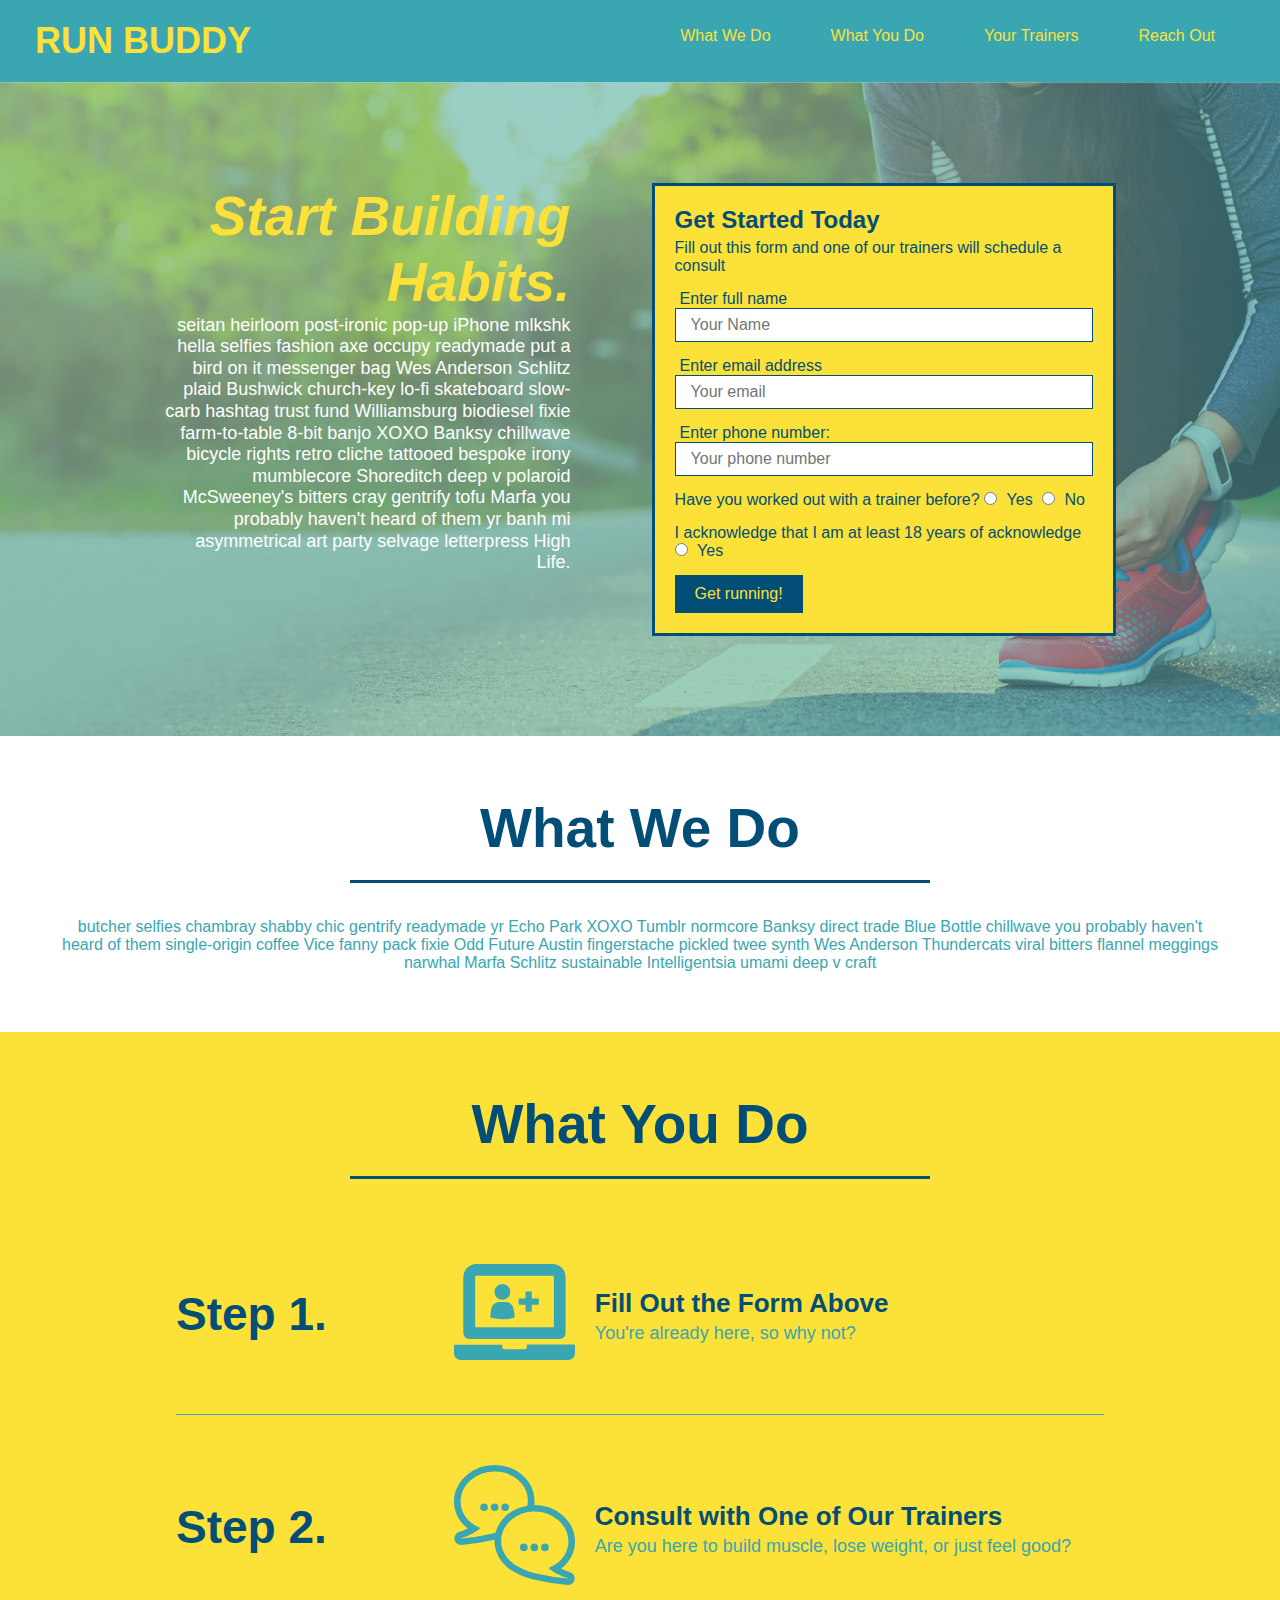
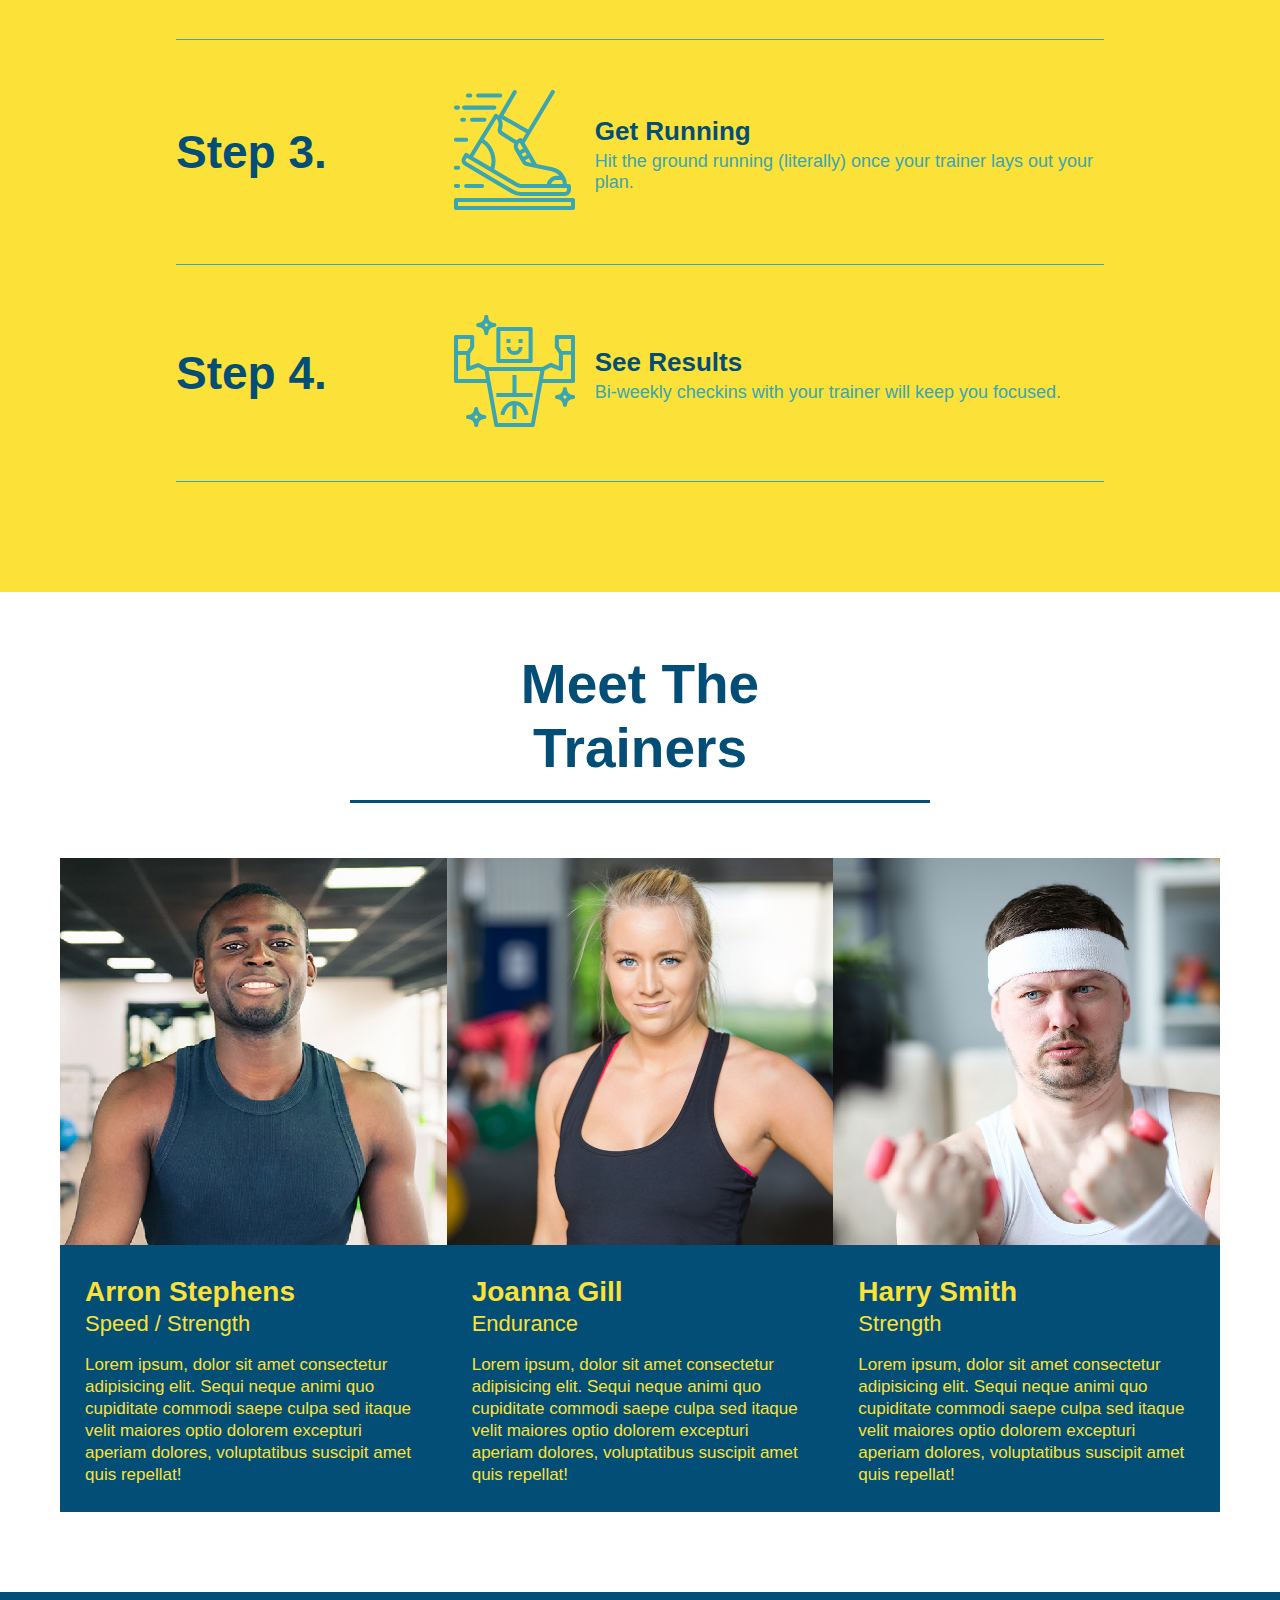
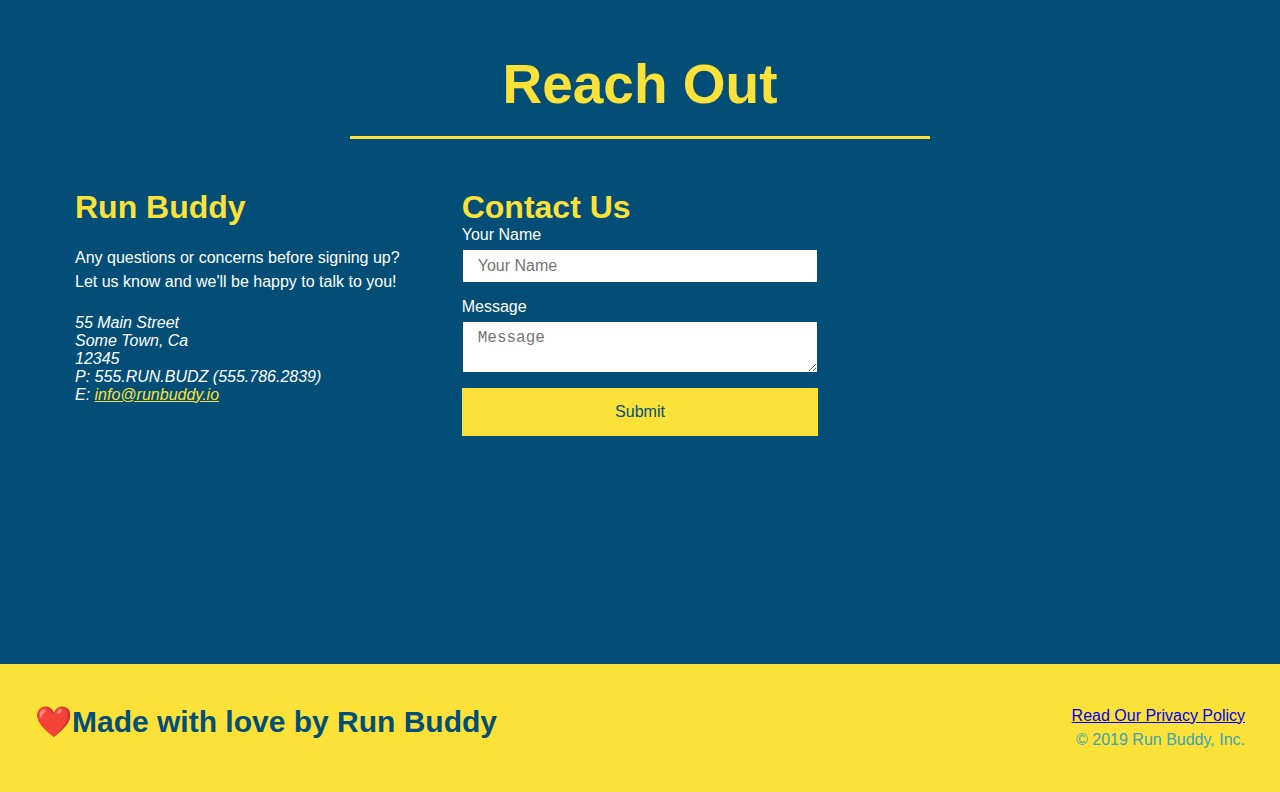
==== index.html @ 5f605f9f "fixed errors in nav bar format" ====
<!DOCTYPE html>
<html lang="en">
    <head>
        <link rel="stylesheet" href="./assets/css/style.css"/>
        <meta charset="UTF-8" />
        <meta name="viewport" content="width=device-width, initial-scale=1.0" />
        <title>Run Buddy</title>
    </head>
    <header>
        <h1>
            <a href="/">RUN BUDDY</a>
        </h1>
        <nav>
<ul>
    <li>
        <a href="#what-we-do">What We Do</a>
    </li>
    <li>
        <a href="#what-you-do">What You Do</a>
    </li>
    <li>
     <a href="#your-trainers">Your Trainers</a>
    </li>
    <li>
        <a href="#reach-out">Reach Out</a>
    </li>
</ul>
        </nav>
</header>
<section class="hero">
    <div class="hero-cta">
        <h2>Start Building Habits.</h2>
        <p>
          seitan heirloom post-ironic pop-up iPhone mlkshk hella selfies fashion axe occupy readymade put a bird on it
          messenger bag Wes Anderson Schlitz plaid Bushwick church-key lo-fi skateboard slow-carb hashtag trust fund
          Williamsburg biodiesel fixie farm-to-table 8-bit banjo XOXO Banksy chillwave bicycle rights retro cliche
          tattooed bespoke irony mumblecore Shoreditch deep v polaroid McSweeney's bitters cray gentrify tofu Marfa you
          probably haven't heard of them yr banh mi asymmetrical art party selvage letterpress High Life.
        </p>
      </div>
    <div class="hero-form">
        <h3>Get Started Today</h3>
        <p>Fill out this form and one of our trainers will schedule a consult</p>
        <form>
            <label for= "name">Enter full name</label>
            <input type="text" placeholder="Your Name" name="name" id="name" class="form-input">
            <label for= "email">Enter email address</label>
            <input type="email" placeholder="Your email" email="email" id="email" class="form-input">
            <label for= "phone">Enter phone number:</label>
            <input type= "tel" placeholder= "Your phone number" name="phone" id="phone" class="form-input">
            <p>
                Have you worked out with a trainer before?
                <input type="radio" name="trainer-confirm" id="trainer-yes"/>
                <label for="trainer-yes">Yes</label>
                <input type="radio" name="trainer-confirm" id="trainer-no"/>
                <label for="trainer-no">No</label>
            </p>
            <p>
                I acknowledge that I am at least 18 years of acknowledge
                <input type="radio" name="age-confirm" id="age-confirm"/>
                <label for="age-confirm">Yes</label>
            </p>
            <button type="submit">
                Get running!
            </button>
         </form>  
    </div>
</section>
    <body>
    <div>
        <section id="what-we-do" class="intro">
        <div class="flex-row">
        <h2 class="section-title primary-border">
            What We Do
        </h2> 
        </div>
        <div class="flex-row">
        <p> 
            butcher selfies chambray shabby chic gentrify readymade yr Echo Park XOXO Tumblr normcore Banksy direct trade Blue Bottle chillwave you probably haven't heard of them single-origin coffee Vice fanny pack fixie Odd Future Austin fingerstache pickled twee synth Wes Anderson Thundercats viral bitters flannel meggings narwhal Marfa Schlitz sustainable Intelligentsia umami deep v craft
        </p>
       </div>
    </section>
    </div>
    <div>
        <section id="what-you-do" class="steps">
        <div class="flex-row">
            <h2 class="section-title secondary-border">What You Do</h2>
        </div>
            <div class="step">
            <h3>Step 1.</h3>
            <div class="step-info">
             <div class="step-img">
            <img src="./assets/images/step-1.svg" alt=""/>
            </div>
            <div class="step-text">
                <h4>Fill Out the Form Above</h4>
            <p>You're already here, so why not?</p>
            </div>
        </div>
         </div>
        <div class="step">
            <h3>Step 2.</h3>
            <div class="step-info">
            <div class="step-img">
            <img src="./assets/images/step-2.svg" alt=""/>
            </div>
            <div class="step-text">
                <h4>Consult with One of Our Trainers</h4>
            <p>Are you here to build muscle, lose weight, or just feel good?</p>
        </div>
            </div>
        </div>
        <div class="step">
            <h3>Step 3. </h3>
            <div class="step-info">
                <div class="step-img">
                <img src="./assets/images/step-3.svg" alt=""/>
            </div>
            <div class="step-text">
                <h4>Get Running</h4>
            <p>Hit the ground running (literally) once your trainer lays out your plan. </p>
        </div>
    </div>
    </div>
        <div class="step">
            <h3>Step 4.</h3>
            <div class="step-info">
            <div class="step-img">
            <img src="./assets/images/step-4.svg" alt=""/>
            </div>
            <div class="step-text">
            <h4>See Results</h4>
            <p>Bi-weekly checkins with your trainer will keep you focused.</p>
        </div>
    </div>
    </div>
        </section>
        </div>
    <div>
        <section id="your-trainers">
            <div class="flex-row">
        <h2 class="section-title primary-border"> Meet The Trainers</h2>
            </div>
    <div class="trainers">
        <article class="trainer">
            <img src="./assets/images/trainer-1.jpg" alt="Arron Stephens in his workout clothes, ready to pump iron"/>
            <div class="trainer-bio">
                <h3 class="trainer-name">Arron Stephens</h3>
                <h4 class="trainer-role">Speed / Strength</h4>
                <p>
                    Lorem ipsum, dolor sit amet consectetur adipisicing elit. Sequi neque animi quo cupiditate commodi saepe culpa sed
                    itaque velit maiores optio dolorem excepturi aperiam dolores, voluptatibus suscipit amet quis repellat!
                </p>
            </div>
        </article>
        <article class="trainer">
            <img src="./assets/images/trainer-2.jpg" alt="Joanna Gill cooling off after a workout"/>
            <div class="trainer-bio">
                <h3 class="trainer-name">Joanna Gill</h3>
                <h4 class="trainer-role">Endurance</h4>
                <p> 
                    Lorem ipsum, dolor sit amet consectetur adipisicing elit. Sequi neque animi quo cupiditate commodi saepe culpa sed
                    itaque velit maiores optio dolorem excepturi aperiam dolores, voluptatibus suscipit amet quis repellat!
                </p>
                </div>
        </article>
        <article class="trainer">
            <img src="./assets/images/trainer-3.jpg" alt="Harry Smith wearing a headband and lifting comically small pink weights">
            <div class="trainer-bio">
                <h3 class="trainer-name">Harry Smith</h3>
                <h4 class="trainer-role">Strength</h4>
                <p>
                    Lorem ipsum, dolor sit amet consectetur adipisicing elit. Sequi neque animi quo cupiditate commodi saepe culpa sed
                    itaque velit maiores optio dolorem excepturi aperiam dolores, voluptatibus suscipit amet quis repellat! 
                </p>
            </div>
        </article>
    </div>
        </section>
    <div>
        <section id="reach-out" class="contact">
            <div class="flex-row">
        <h2 class= "section-title secondary-border"> Reach Out</h2>
            </div>
        <div class="contact-info">
            <div>
            <h3>Run Buddy</h3>
            <p>
                Any questions or concerns before signing up?
                <br/>
                Let us know and we'll be happy to talk to you!
            </p>

            <address>
                55 Main Street <br/>
                Some Town, Ca <br/>
                12345 <br/>
                P: 555.RUN.BUDZ (555.786.2839)<br/>
                E: <a href="mailto:info@runbuddy.io">info@runbuddy.io</a>
            </address>

            </div>

        <div class="contact-form">
            <h3>Contact Us</h3>
            <form>
              <label for="contact-name">Your Name</label>
              <input type="text" id="contact-name" placeholder="Your Name" />
          
              <label for="contact-message">Message</label>
              <textarea id="contact-message" placeholder="Message"></textarea>
          
              <button type="submit">Submit</button>
            </form>
          </div>

          <iframe 
            src="https://www.google.com/maps/embed?pb=!1m18!1m12!1m3!1d12229.632670481187!2d-75.35912890801326!3d39.97698297230885!2m3!1f0!2f0!3f0!3m2!1i1024!2i768!4f13.1!3m3!1m2!1s0x89c6ea7b0c861853%3A0x17be6aa2bfcaeb20!2s2200%20Rutgers%20Dr%2C%20Broomall%2C%20PA%2019008!5e0!3m2!1sen!2sus!4v1602708239586!5m2!1sen!2sus" width="600" height="450" frameborder="0" style="border:0;" allowfullscreen="" aria-hidden="false" tabindex="0">
            frameborder="0"
            style="border:0"
            allowfullscreen
            </iframe>
        </div>

        </section>
    </div>
    </body>
<footer>
        <h2>❤️Made with love by Run Buddy</h2>
        <div>
            <a href="./privacy-policy.html">Read Our Privacy Policy</a><br />
            &copy; 2019 Run Buddy, Inc.
        </div>
    </footer>
</html>
---- assets/css/style.css ----
* {
  margin: 0;
  padding: 0;
  box-sizing: border-box;
}
body {
  /* Comments anyone*/
  color: #39a6b2;
    font-family: Helvetica, Arial, sans-serif;
  }
  header { 
    /* styling the header*/
    padding: 20px 35px;
    background-color: #39a6b2;
    justify-content: space-between;
    flex-wrap:wrap;
    display: flex;
  }
  header h1 {
    font-weight: bold;
    margin: 0;
    font-size: 36px;
    color: #fce138;
  }
  header a {
    text-decoration: none;
    color: #fce138;
  }
  header nav {
    margin: 7px 0;
  }
  header nav ul {
    display: flex;
    flex-wrap: wrap;
    justify-content: space-between;
    align-items: center;
    list-style: none;
  }

  header nav ul li a {
    margin: 0 30px;
    font-weight: lighter;
    font-size: 1.55 vw;
  }
footer {
  background: #fce138;
  width: 100%;
  padding: 40px 35px;
  display: flex;
  justify-content: space-between;
  flex-wrap: wrap;
}
footer h2 {
  color: #024e76;
  font-size: 30px;
  margin: 0;
}
footer div {
  line-height: 1.5;
  text-align: right;
}
foot a { 
  color: #024e76;
}
section {
  padding: 60px;
}
.hero {
  background-image: url("../images/hero-bg.jpg");
  background-size: cover;
  background-position-x: center;
  display: flex;
  justify-content: center;
  flex-wrap: wrap;
  align-items: flex-start;
}
.hero-cta {
  width: 35%;
  text-align: right;
  margin: 3.5%;
  color: #fff;
  font-size: 18px;
  line-height: 1.2;
}
.hero-cta h2 {
  font-style: italic;
  font-size: 55px;
  color: #fce138;
}
.hero-form {
color: #024e76;
background-color: #fce138;
padding:20px;
border-color: #024e76;
border-style: solid;
border-width: 3px;
width: 40%;
margin: 3.5%;
}

.hero-form h3 {
  font-size: 24px;
  margin: 0;
}
.hero-form p {
margin: 5px 0 15px 0;
}
.form-input {
  font-size: 16px;
  border: 1px solid #024e76;
  display: block;
  padding: 7px 15px;
  font-size: 16px;
  color: #024e76;
  width: 100%;
  margin-bottom: 15px;
}
.hero-form label {
  margin: 0 5px;
}
.hero-form button {
  color: #fce138;
  background-color: #024e76;
  border: none;
  padding: 10px 20px;
  font-size: 16px;
}
.intro p {
  /*add this alongside your other declarations*/
  margin: 0 auto;
  text-align: center;
}
.steps {
  background: #fce138;
}
.section-title {
  font-size: 48px;
  color: #024e76;
  border-bottom: 3px solid;
}
.primary-border {
  border-color: #fce138;
}
.secondary-border { 
  border-color: #39a6b2;
}
.step {
  margin: 50px auto;
  padding-bottom: 50px;
  width: 80%;
  border-bottom: 1px solid #39a6b2;
  display: flex;
  flex-wrap: wrap;
  align-items: center;
  justify-content: space-between;
}
.step-img {
  flex: 1 12%;
  margin-right: 20px;
}
.step-img img {
  max-width: 100%;
}
.step-info {
  flex: 2 70%;
  display: flex;
  flex-wrap: wrap;
  align-items: center;
}
.step h3 {
  color: #024e76;
  font-size: 46px;
  flex: 1 30%;
}
.step-text {
  flex: 12;
}
.step-text p {
  color: #39a6b2;
  font-size: 18px;
  flex: 12;
}
.step-text h4 {
  font-size: 26px;
  line-height: 1.5;
  color: #024e76;
}
.trainers {
  width:100%;
  margin: 0 auto;
  display: flex;
  flex-wrap: wrap;
  justify-content: space-around;
}
.trainer {
  margin: 20px auto;
  background: #024e76;
  color: #fce138;
  flex: 1;
}
.trainer img {
  width: 100%;
  overflow: auto;
}
.trainer-bio {
  padding: 25px;
  overflow: auto;
  line-height: 1.3;
}
.trainer-bio h3 {
  font-size: 28px;
}
.trainer-bio h4 {
  font-weight: lighter;
  font-size: 22px;
  margin-bottom: 15px;
}
.trainer-bio p {
  font-size: 17px;
}
.section-title {
  font-size: 55px;
  display: inline-block;
  padding: 0 100px 20px 100px;
  border-bottom: 3px solid;
  margin-bottom: 35px;
  color: #024e76;
  padding-bottom: 20px;
  text-align: center;
  margin: 0 auto 35px auto;
  width: 50%;
}
/* Reach out Styles Start8*/
.contact {
  background: #024e76;
}
.contact h2 {
  color: #fce138;
}
.contact-info {
  display: flex;
  justify-content: space-between;
  flex-wrap: wrap;
}
.contact-info > * {
  flex: 1;
  margin: 15px;
}
.contact-info iframe {
  height: 400px;
}
.contact-info div {
  color: white;
}
.contact-info h3 {
  color: #fce138;
  font-size: 32px;
}
.contact-info p, .contact info address {
  margin: 20px 0;
  line-height: 1.5;
  font-size: 16px;
  font-style: normal;
}
.contact-info a {
  color: #fce138;
}
.contact-form input, .contact-form textarea {
  border: 1px solid #024e76;
  display: block;
  padding: 7px 15px;
  font-size: 16px;
  color: #024e76;
  width: 100%;
  margin-bottom: 15px;
  margin-top: 5px;
}
.contact-form button {
  width: 100%;
  border: none;
  background: #fce138;
  color: #024e76;
  text-align: center;
  padding: 15px 0;
  font-size: 16px;
}
.text-left {
  text-align: left;
}
.text-right {
  text-align: right;
}
.flex-row {
  display: flex;
}
/* MEDIA QUERY FOR SMALLER DESKTOP SCREENS AND SMALLER*/
@media screen and (max-width: 980px) {
  /* this will be applied on any screen smaller than 980px */
  header {
padding-bottom: 0;
justify-content: center;
  }
  header h1 {
    width: 100%;
    text-align: center;
  }
  header nav ul {
    margin-top: 20px;
    width: 100%;
    justify-content: center;
  }
  header nav ul li a {
    font-size: 20px;
  }
  footer h2, footer div {
    text-align: center;
    width: 100%;
  }
  .hero-cta, .hero-form {
    width: 100%;
  }
  .hero-cta {
    text-align: center;
  }
  .section-title {
    width: 80%;
  }
  .trainer {
    flex: 0 70%;
  }
  .contact-info iframe{
    flex: 1 100%;
  }
  }
/* MEDIA QUERY FOR TABLETS AND SMALLER*/  
@media screen and (max-width: 768px) {

    /*This will be applied on any screen between 768 px and 575 px*/
    
  }
}
/* MEDIA QUERY FOR MOBILE PHONES AND SMALLER*/

    /* this will be applied on any screen smaller than 575px*/
    
  }
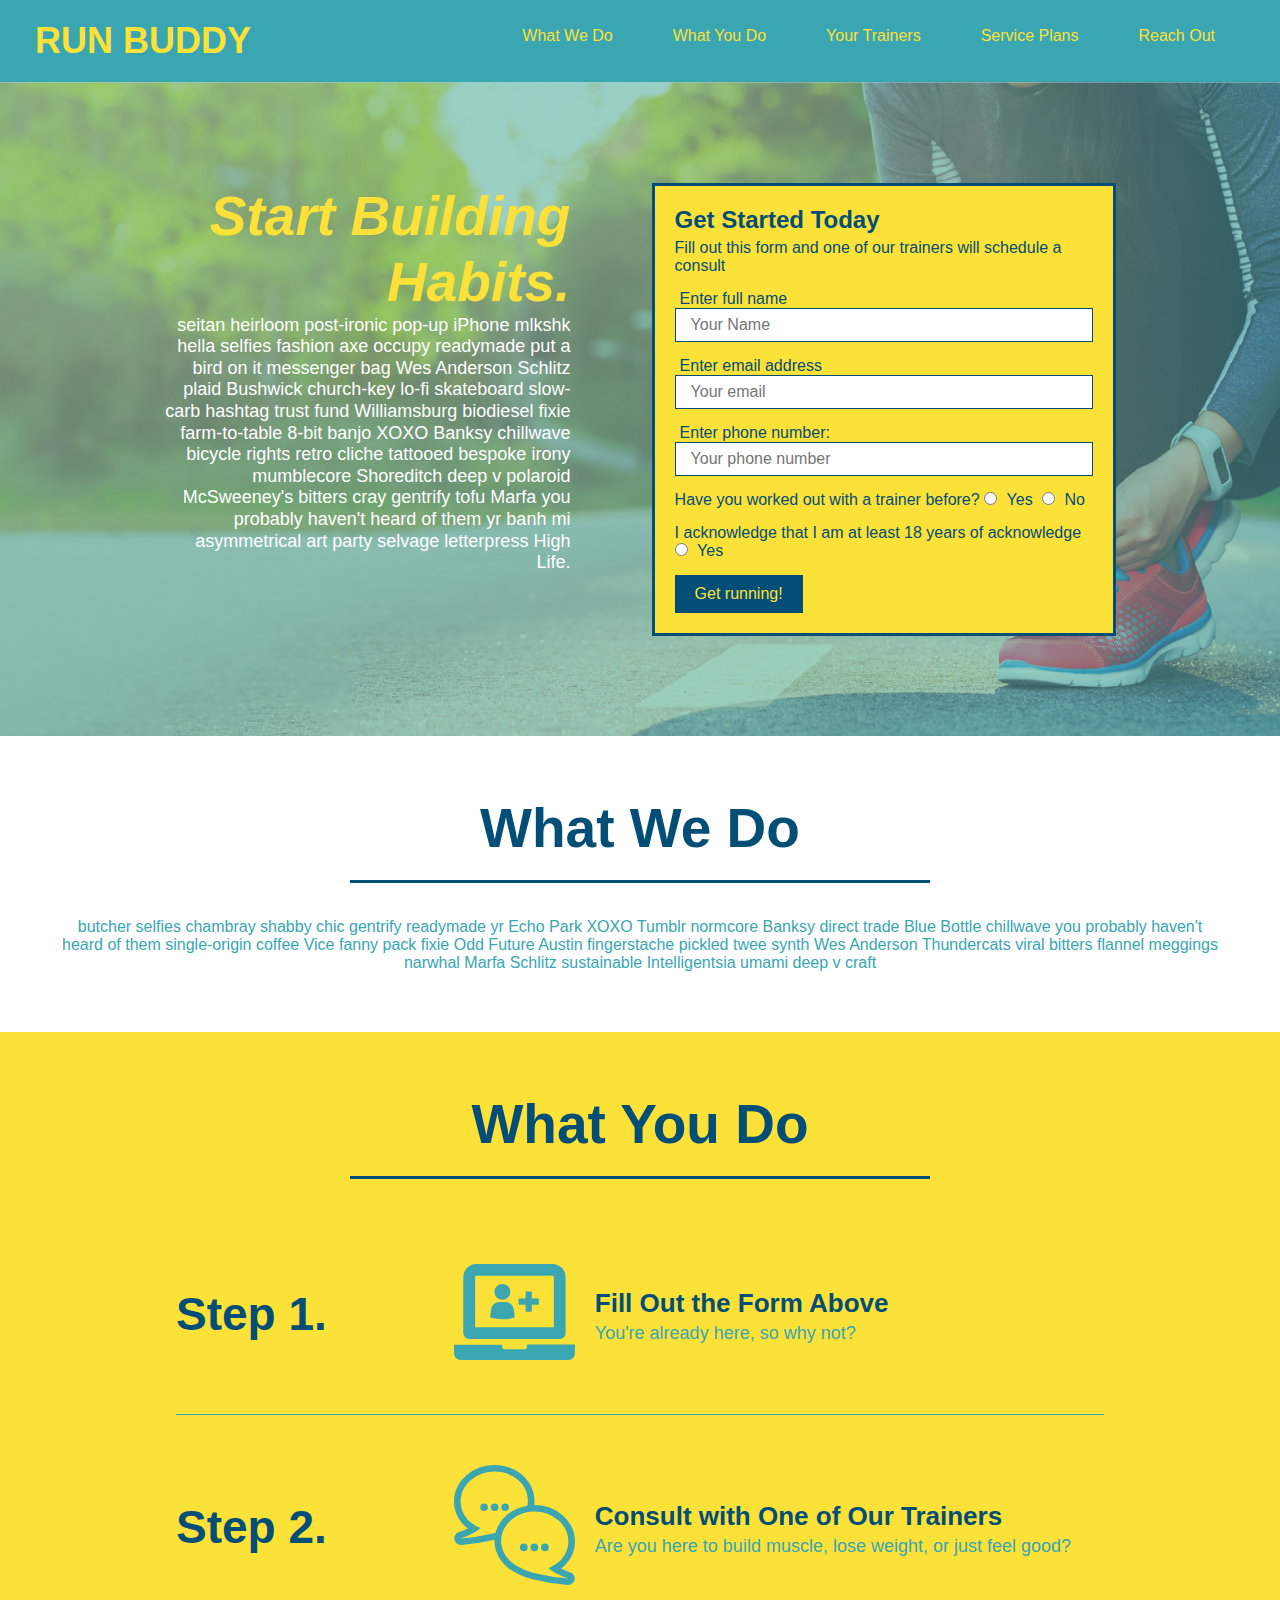
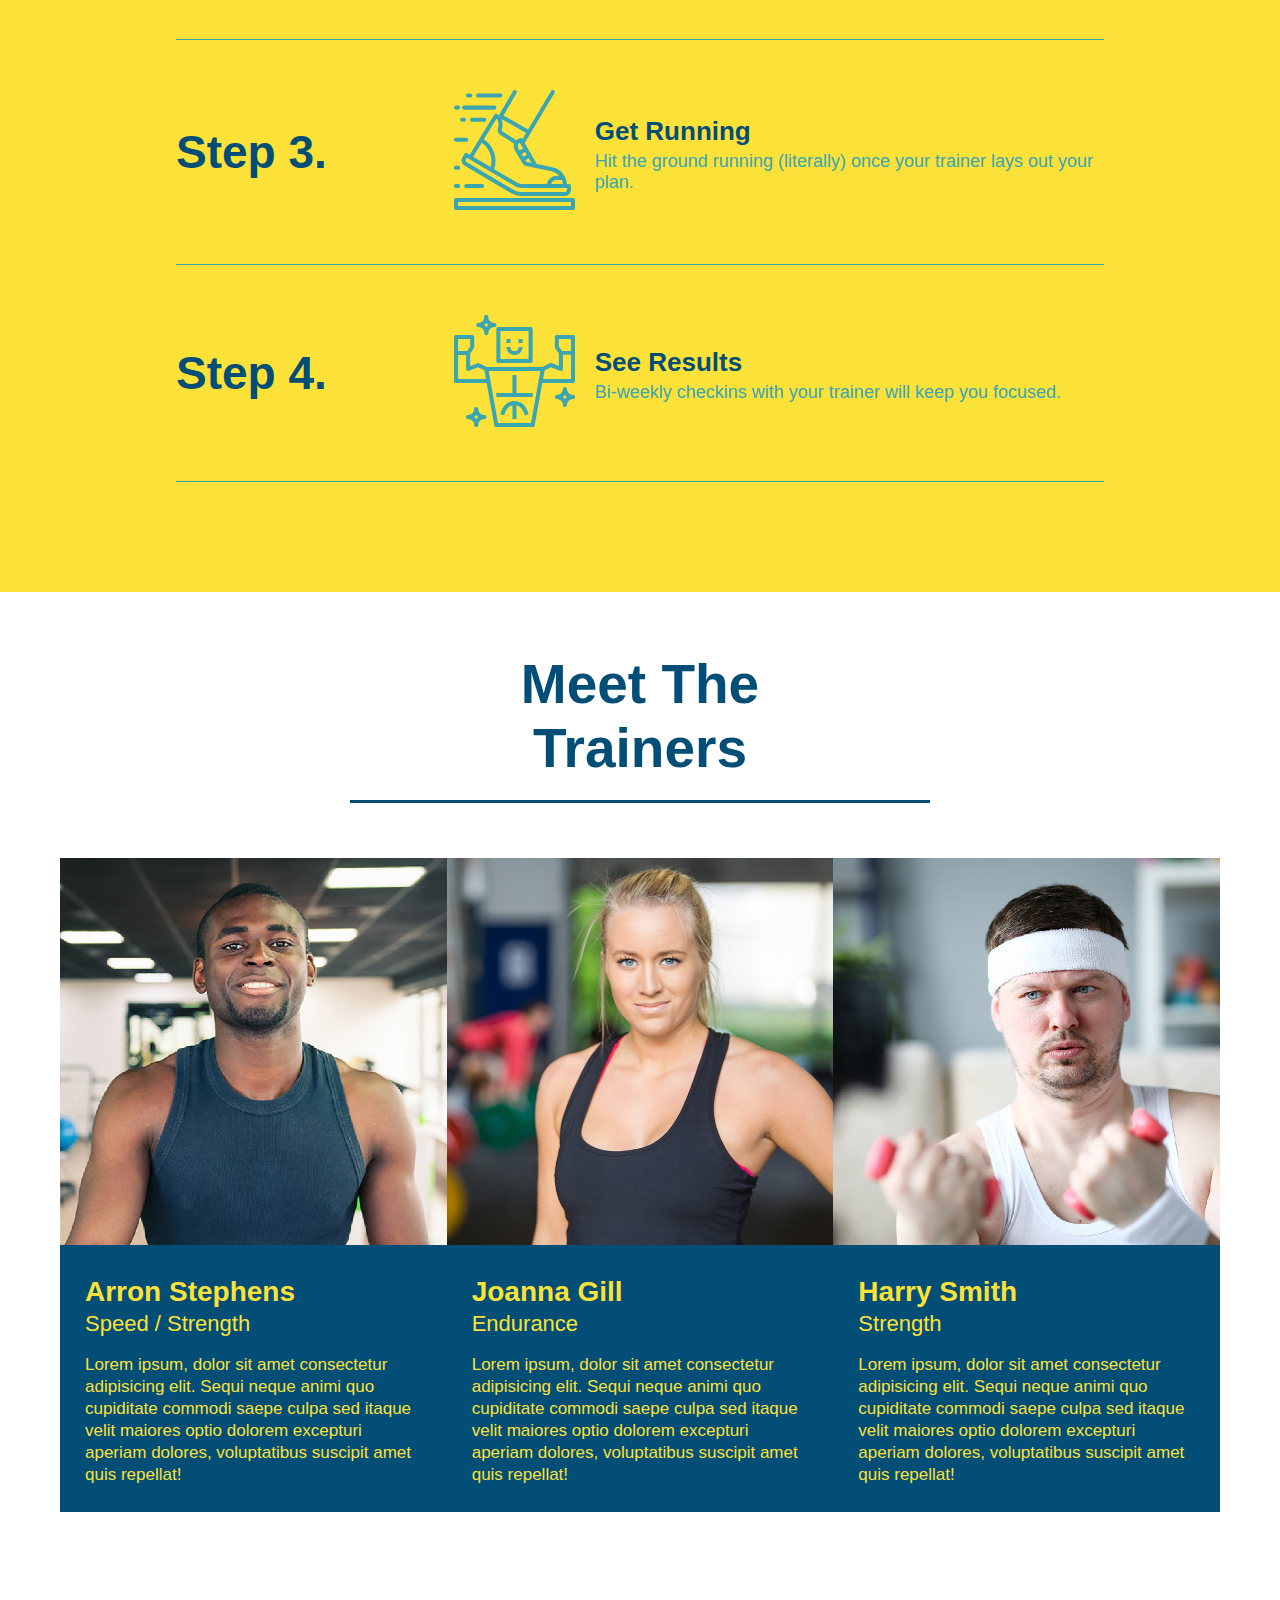
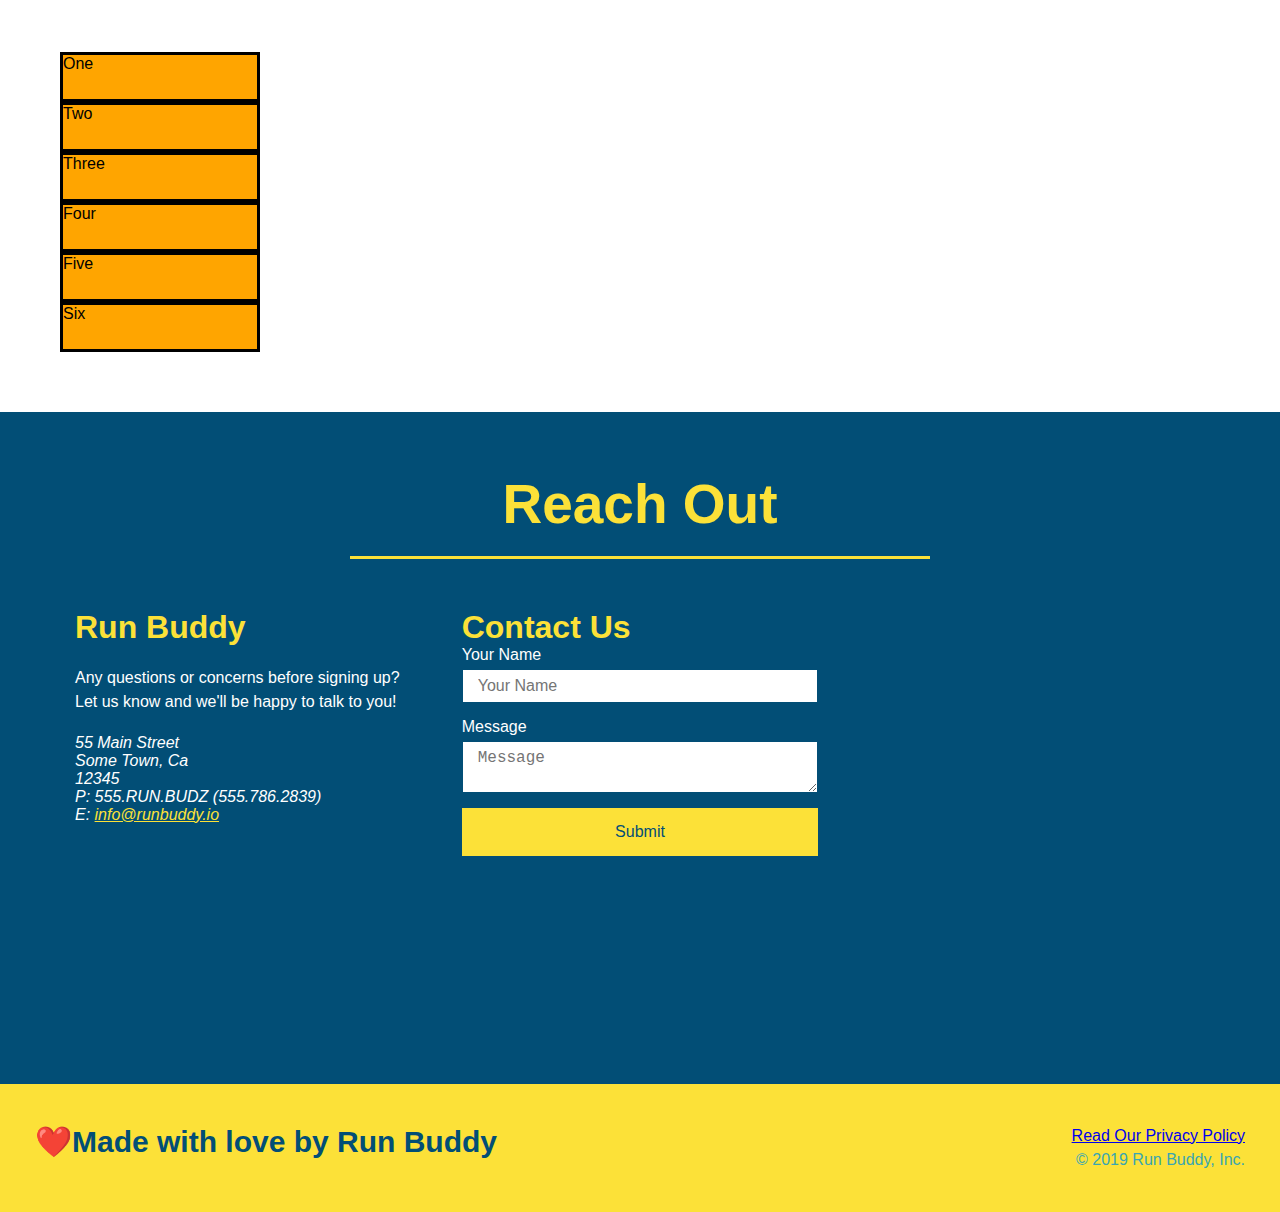
==== commit 0c47b9db: "added grid template" ====
--- a/index.html
+++ b/index.html
@@ -20,6 +20,9 @@
     </li>
     <li>
      <a href="#your-trainers">Your Trainers</a>
+    </li>
+    <li>
+        <a href="#service-plans">Service Plans</a>
     </li>
     <li>
         <a href="#reach-out">Reach Out</a>
@@ -178,6 +181,16 @@
     </div>
         </section>
     <div>
+        <section id="service-plans" class="services">
+                <div class="service-grid-container">
+                    <div class="service-grid-item">One</div>
+                    <div class="service-grid-item">Two</div>
+                    <div class="service-grid-item">Three</div>
+                    <div class="service-grid-item">Four</div>
+                    <div class="service-grid-item">Five</div>
+                    <div class="service-grid-item">Six</div>
+                </div>
+        </section>
         <section id="reach-out" class="contact">
             <div class="flex-row">
         <h2 class= "section-title secondary-border"> Reach Out</h2>
--- a/assets/css/style.css
+++ b/assets/css/style.css
@@ -293,9 +293,18 @@
 .flex-row {
   display: flex;
 }
+.service-grid-container {
+  display:grid
+}
+.service-grid-item {
+  width: 200px;
+  height: 50px;
+  background-color: orange;
+  border:solid;
+  color: black;
+}
 /* MEDIA QUERY FOR SMALLER DESKTOP SCREENS AND SMALLER*/
 @media screen and (max-width: 980px) {
-  /* this will be applied on any screen smaller than 980px */
   header {
 padding-bottom: 0;
 justify-content: center;
@@ -328,19 +337,57 @@
   .trainer {
     flex: 0 70%;
   }
-  .contact-info iframe{
+  .contact-info iframe {
     flex: 1 100%;
   }
-  }
+}
 /* MEDIA QUERY FOR TABLETS AND SMALLER*/  
 @media screen and (max-width: 768px) {
+   section {
+     padding: 30px 15px;
+   } 
+   .step h3 {
+     flex: 1 100%;
+     text-align: center;
+   }
+  .step-info {
+    flex: 2 100%;
+    text-align: center;
+    justify-content: center;
+  }
+  .step-img {
+    flex: 0 32%;
+    margin-right: 0;
+    margin-top: 15px;
+    margin-bottom: 15px;
+  }
+  .step-text {
+    flex: 100%;
+  }
+}
+/* MEDIA QUERY FOR MOBILE PHONES AND SMALLER*/
+@media screen and (max-width: 575px) 
+{
+    .hero-form button {
+      width: 100%;
+    }
+    .section-title {
+      width: 95%;
+    }
+    .intro p {
+      width: 100%
+    }
+    trainer {
+      flex: 0 100%;
+    }
+    .contact-info {
+      text-align: center;
+    }
+    .contact-info > * {
+      flex: 0 100%;
+    }
+    .contact-form {
+      order: 3;
+    }
+  }
 
-    /*This will be applied on any screen between 768 px and 575 px*/
-    
-  }
-}
-/* MEDIA QUERY FOR MOBILE PHONES AND SMALLER*/
-
-    /* this will be applied on any screen smaller than 575px*/
-    
-  }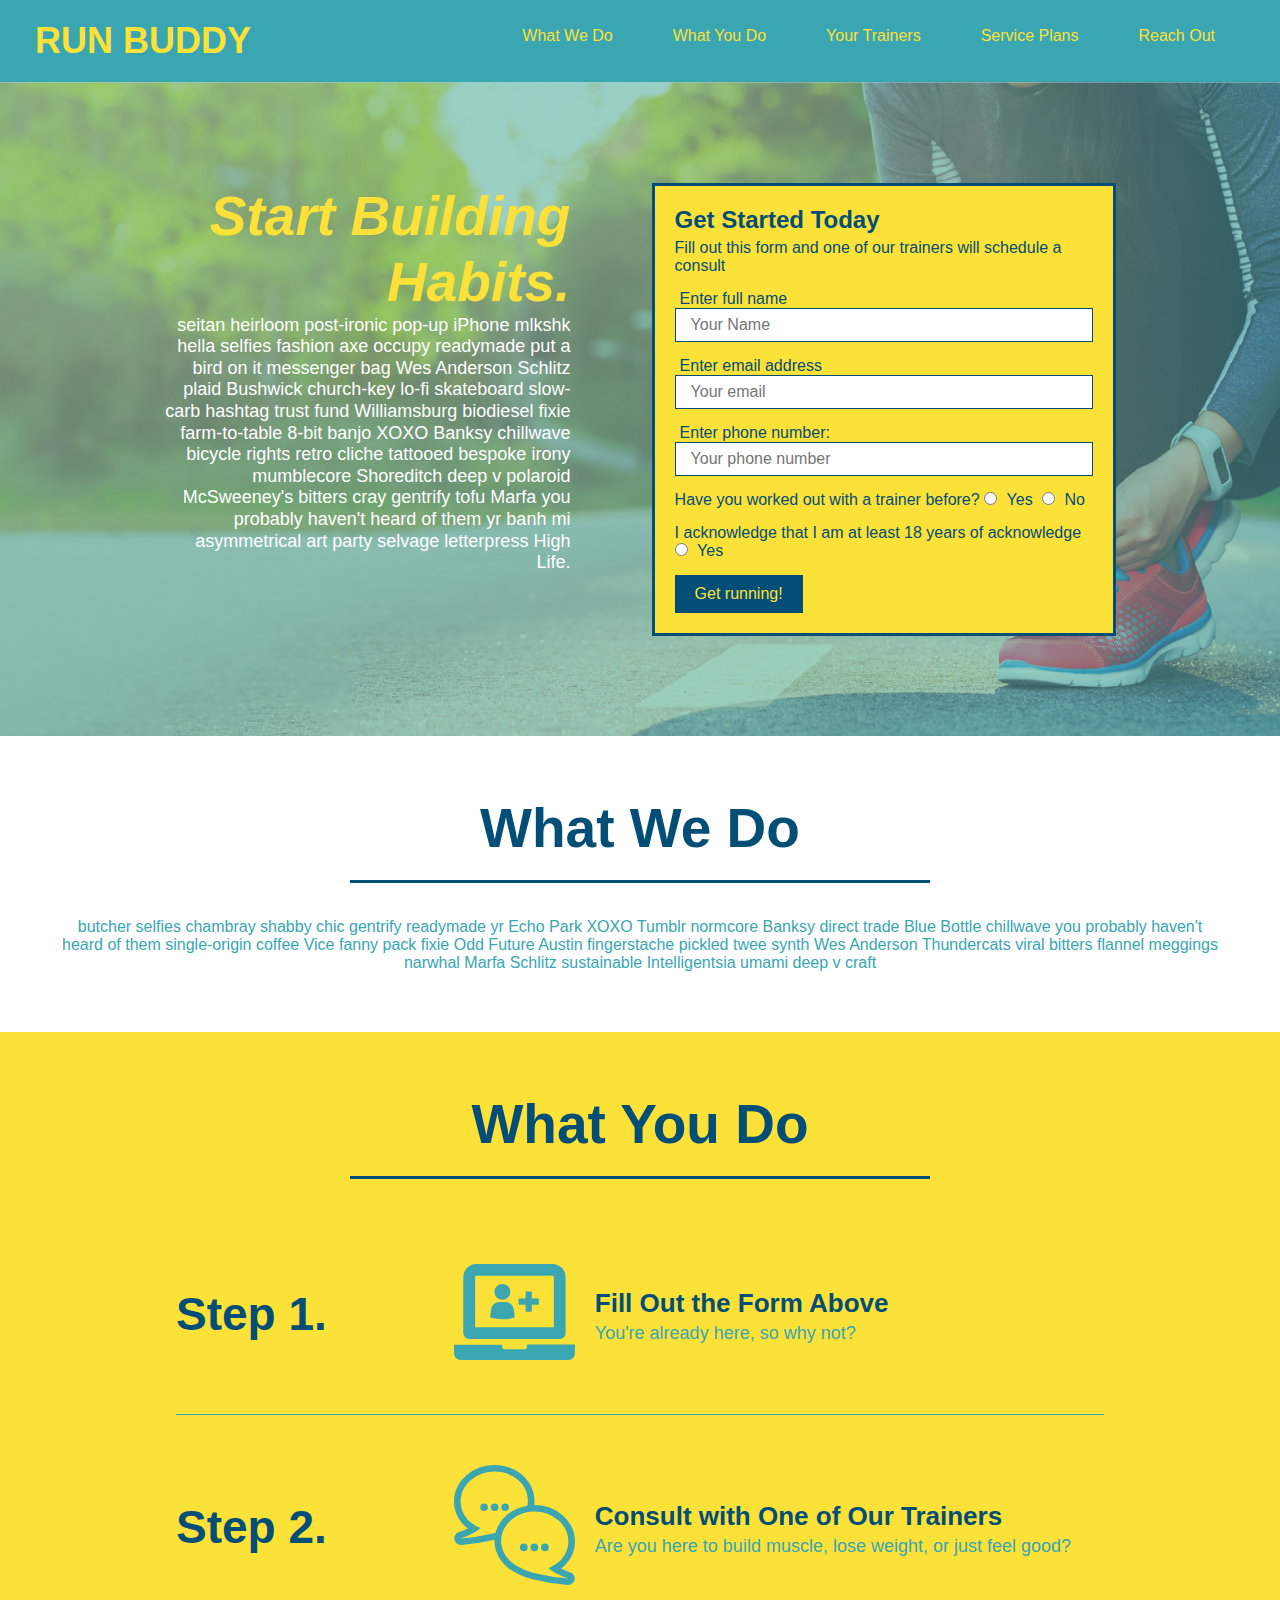
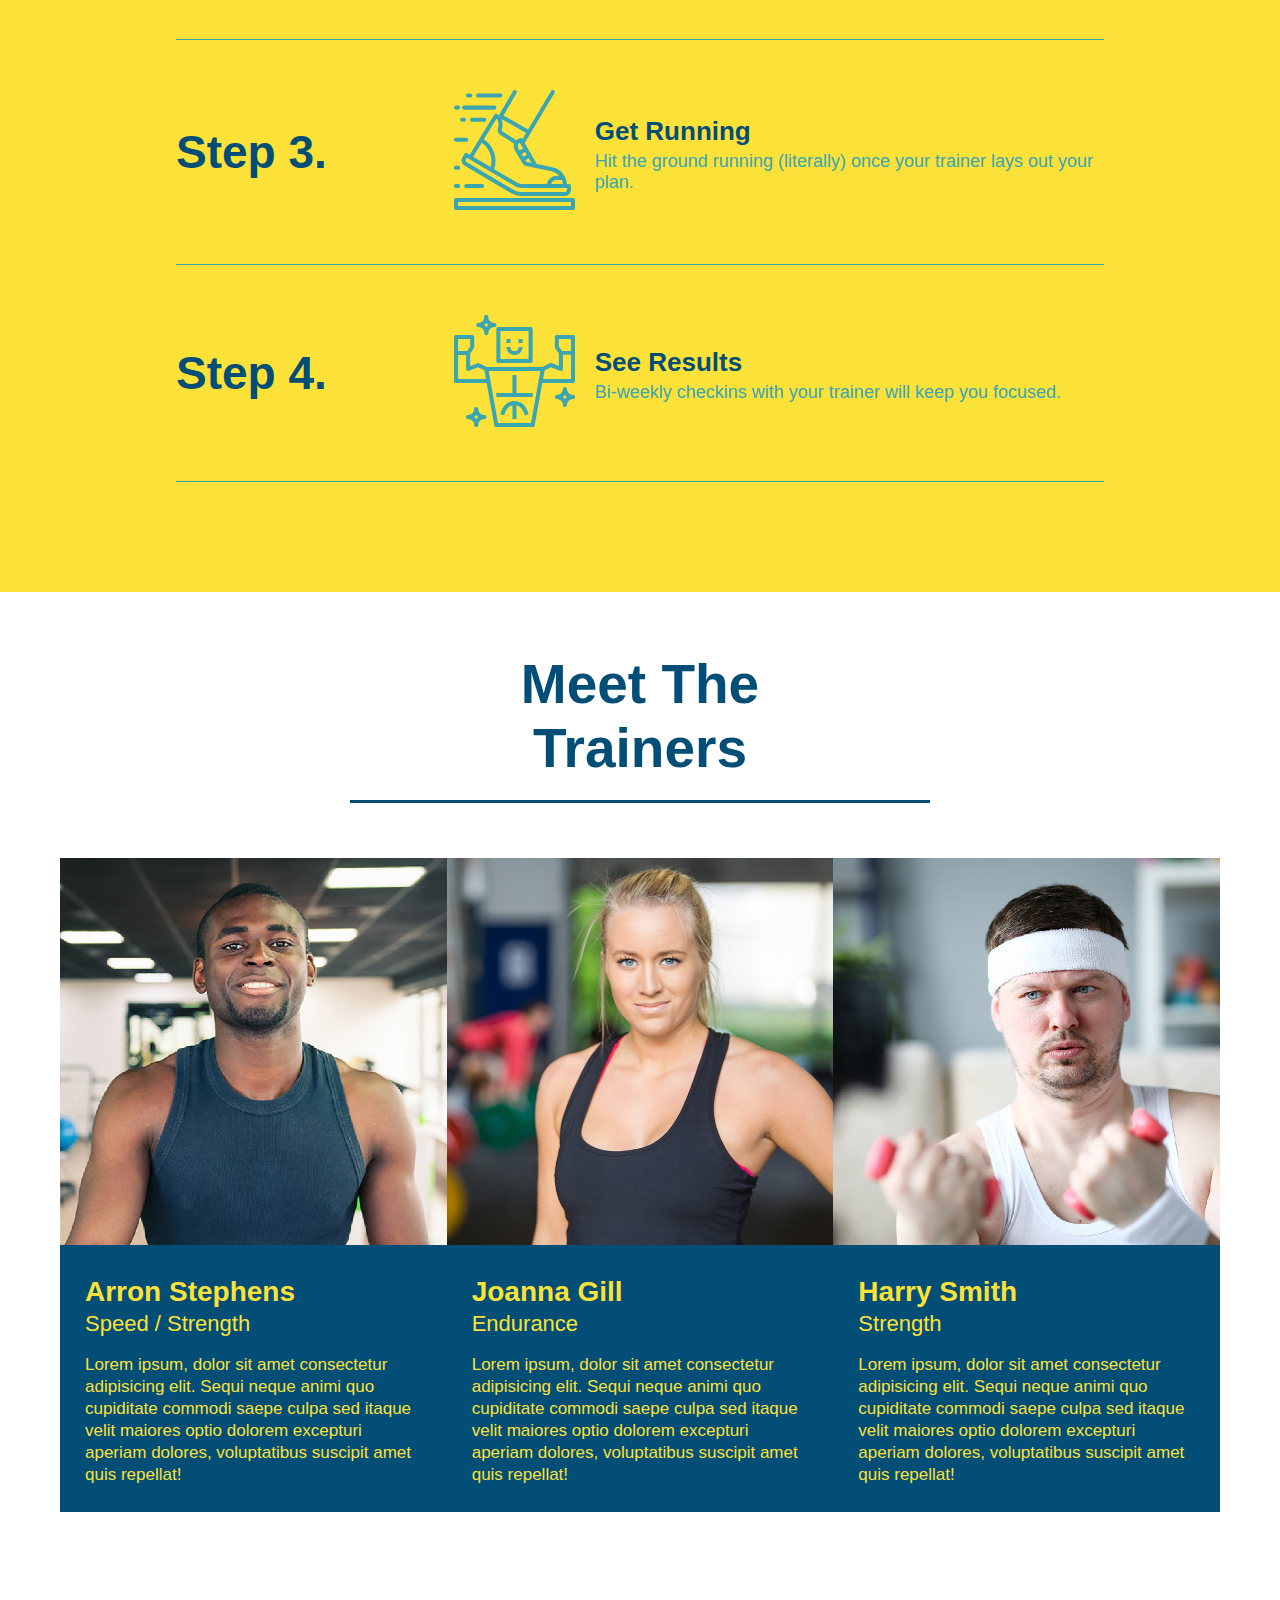
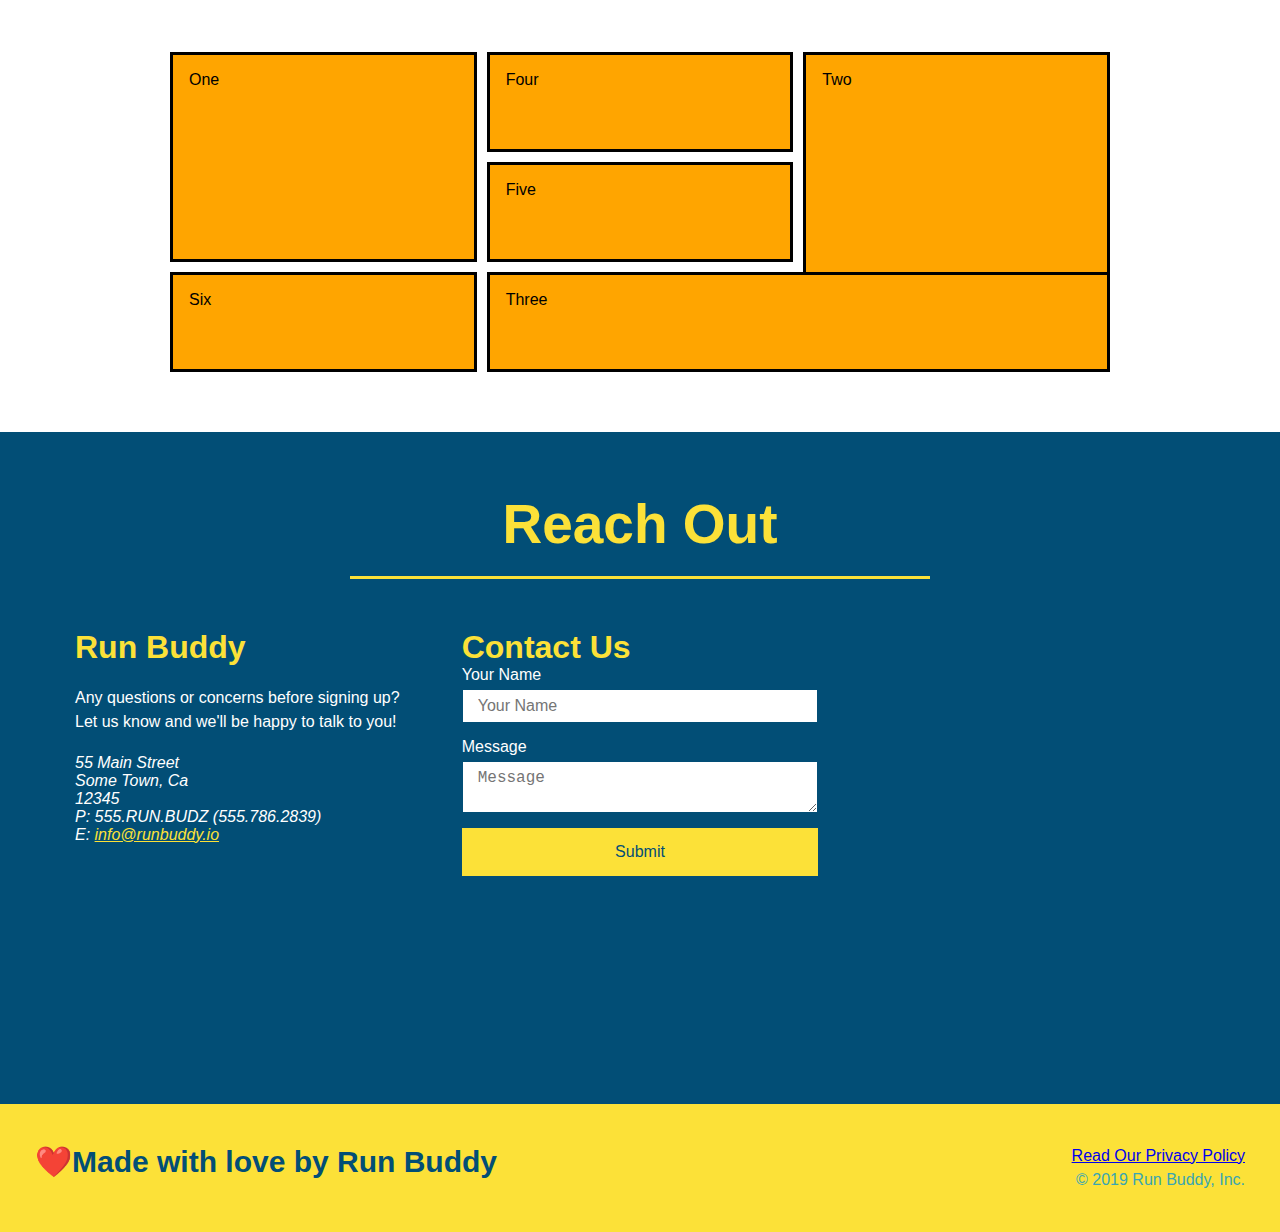
==== commit 98bed594: "example grid" ====
--- a/index.html
+++ b/index.html
@@ -183,12 +183,12 @@
     <div>
         <section id="service-plans" class="services">
                 <div class="service-grid-container">
-                    <div class="service-grid-item">One</div>
-                    <div class="service-grid-item">Two</div>
-                    <div class="service-grid-item">Three</div>
-                    <div class="service-grid-item">Four</div>
-                    <div class="service-grid-item">Five</div>
-                    <div class="service-grid-item">Six</div>
+                    <div class="service-grid-item box1">One</div>
+                    <div class="service-grid-item box2">Two</div>
+                    <div class="service-grid-item box3">Three</div>
+                    <div class="service-grid-item box4">Four</div>
+                    <div class="service-grid-item box5">Five</div>
+                    <div class="service-grid-item box6">Six</div>
                 </div>
         </section>
         <section id="reach-out" class="contact">
--- a/assets/css/style.css
+++ b/assets/css/style.css
@@ -294,14 +294,30 @@
   display: flex;
 }
 .service-grid-container {
-  display:grid
+  max-width: 940px;
+  margin: 0 auto;
+  display:grid;
+  grid-template-columns: repeat(3, 1fr);
+  grid-template-rows: repeat(3, 100px);
+  grid-gap: 10px;
 }
 .service-grid-item {
-  width: 200px;
-  height: 50px;
   background-color: orange;
   border:solid;
+  padding: 1em;
   color: black;
+}
+.box1 {
+  grid-column: 1/ span 1;
+  grid-row: 1/ span 2;
+}
+.box2 {
+  grid-column: 3/4;
+  grid-row: 1/-1;
+}
+.box3 {
+  grid-column: 2/ span 2;
+  grid-row: 3/ span 1;
 }
 /* MEDIA QUERY FOR SMALLER DESKTOP SCREENS AND SMALLER*/
 @media screen and (max-width: 980px) {
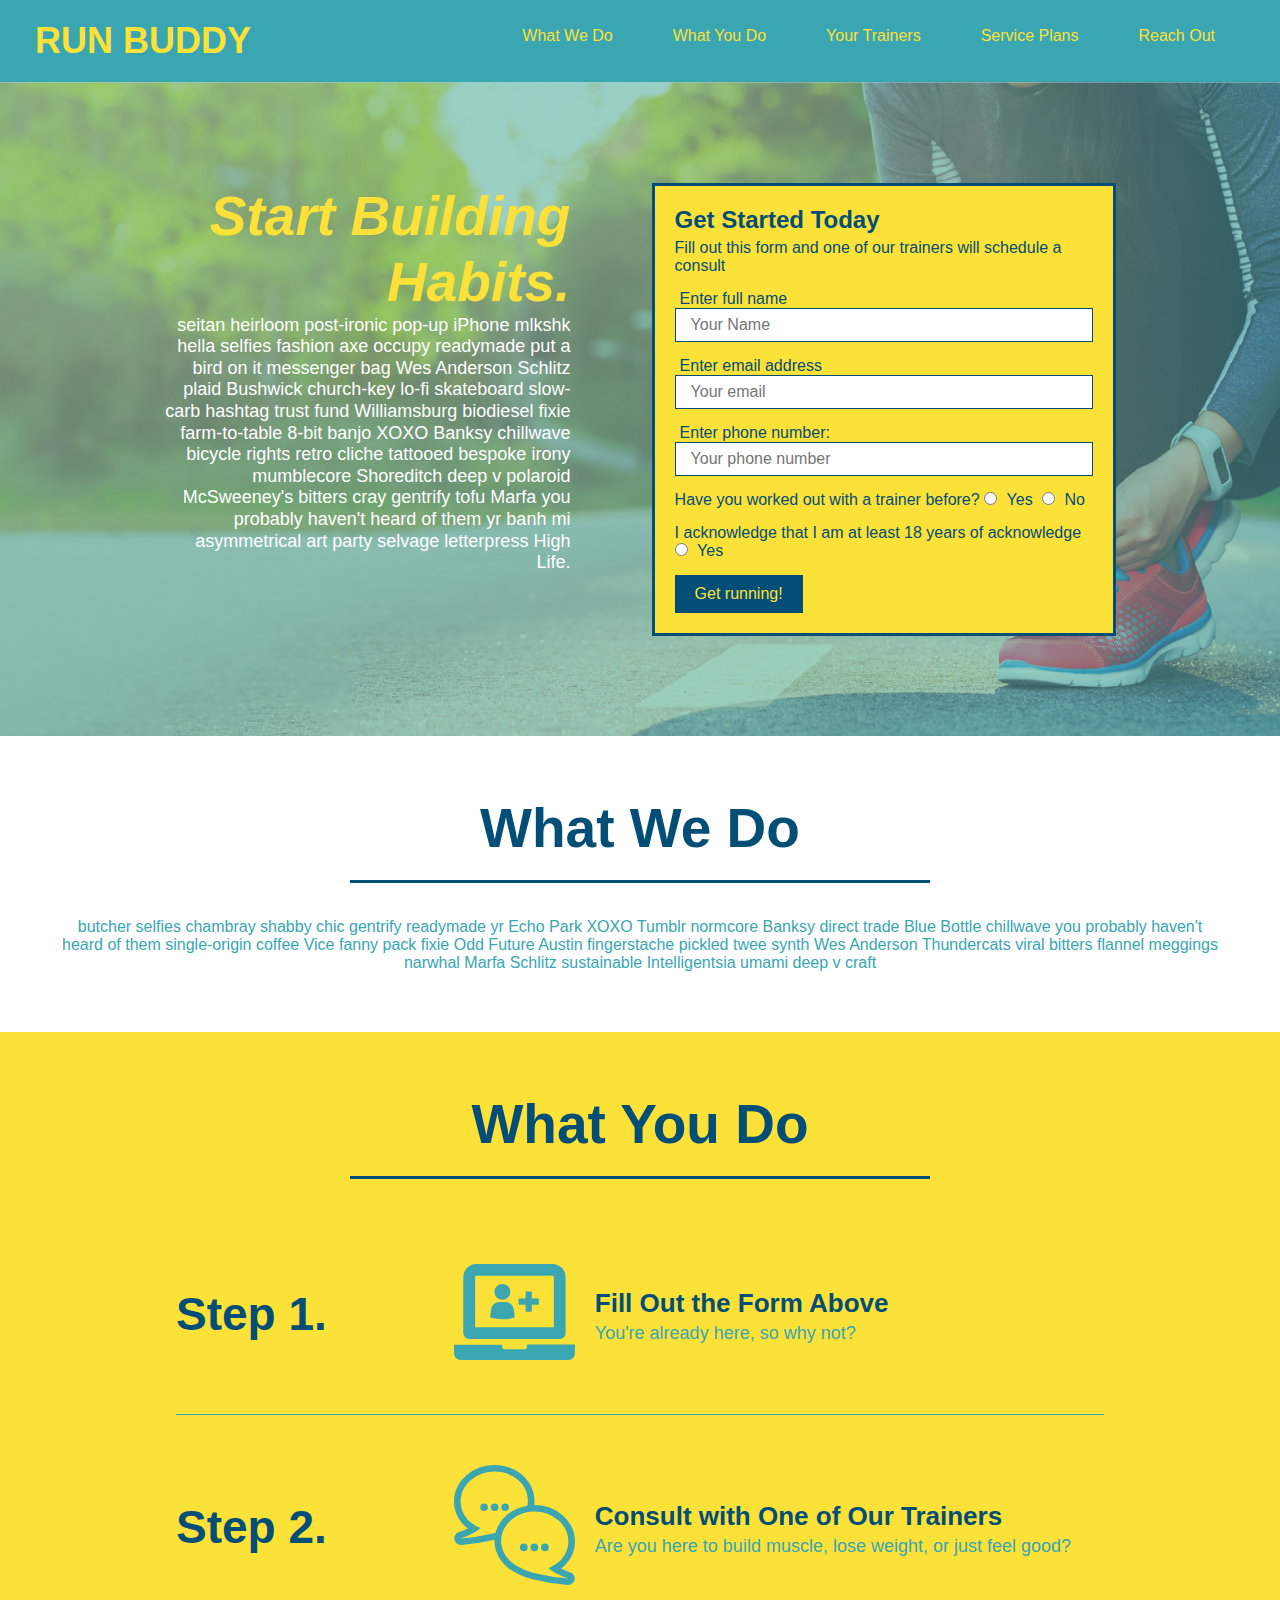
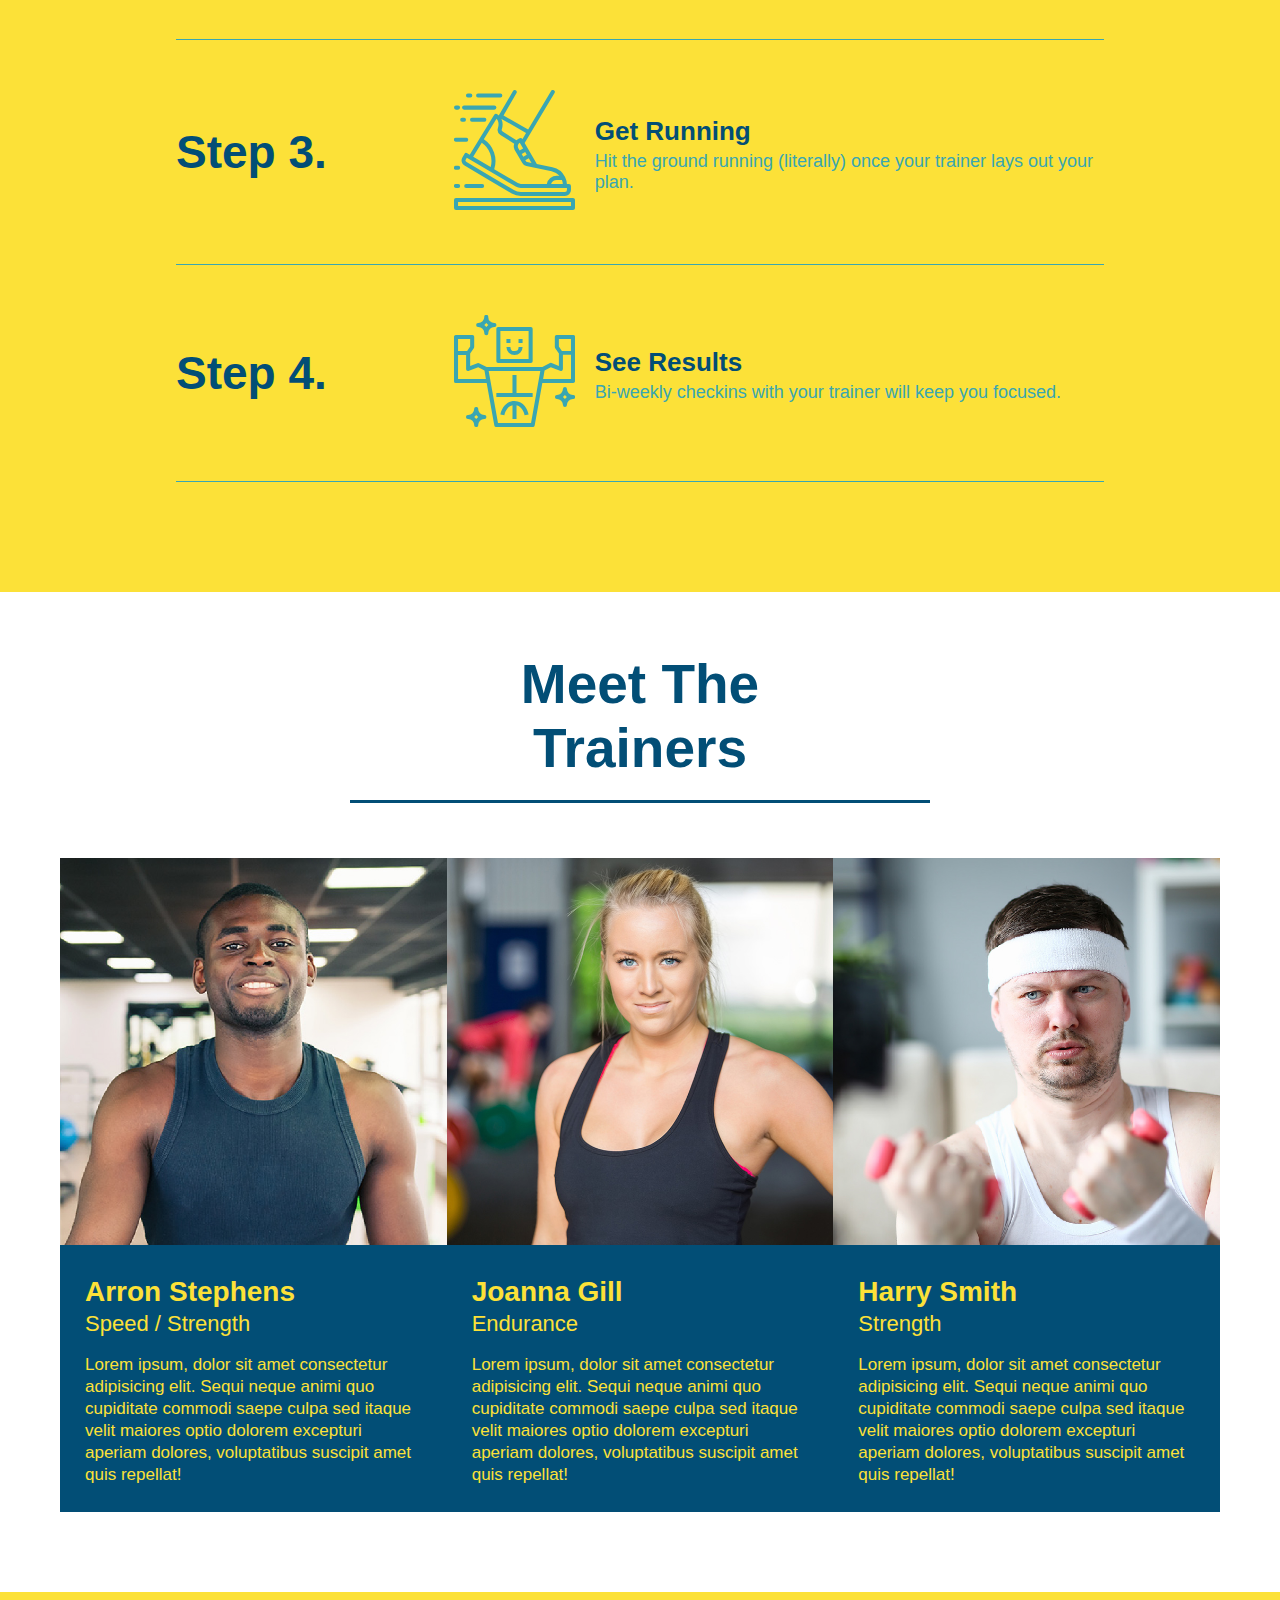
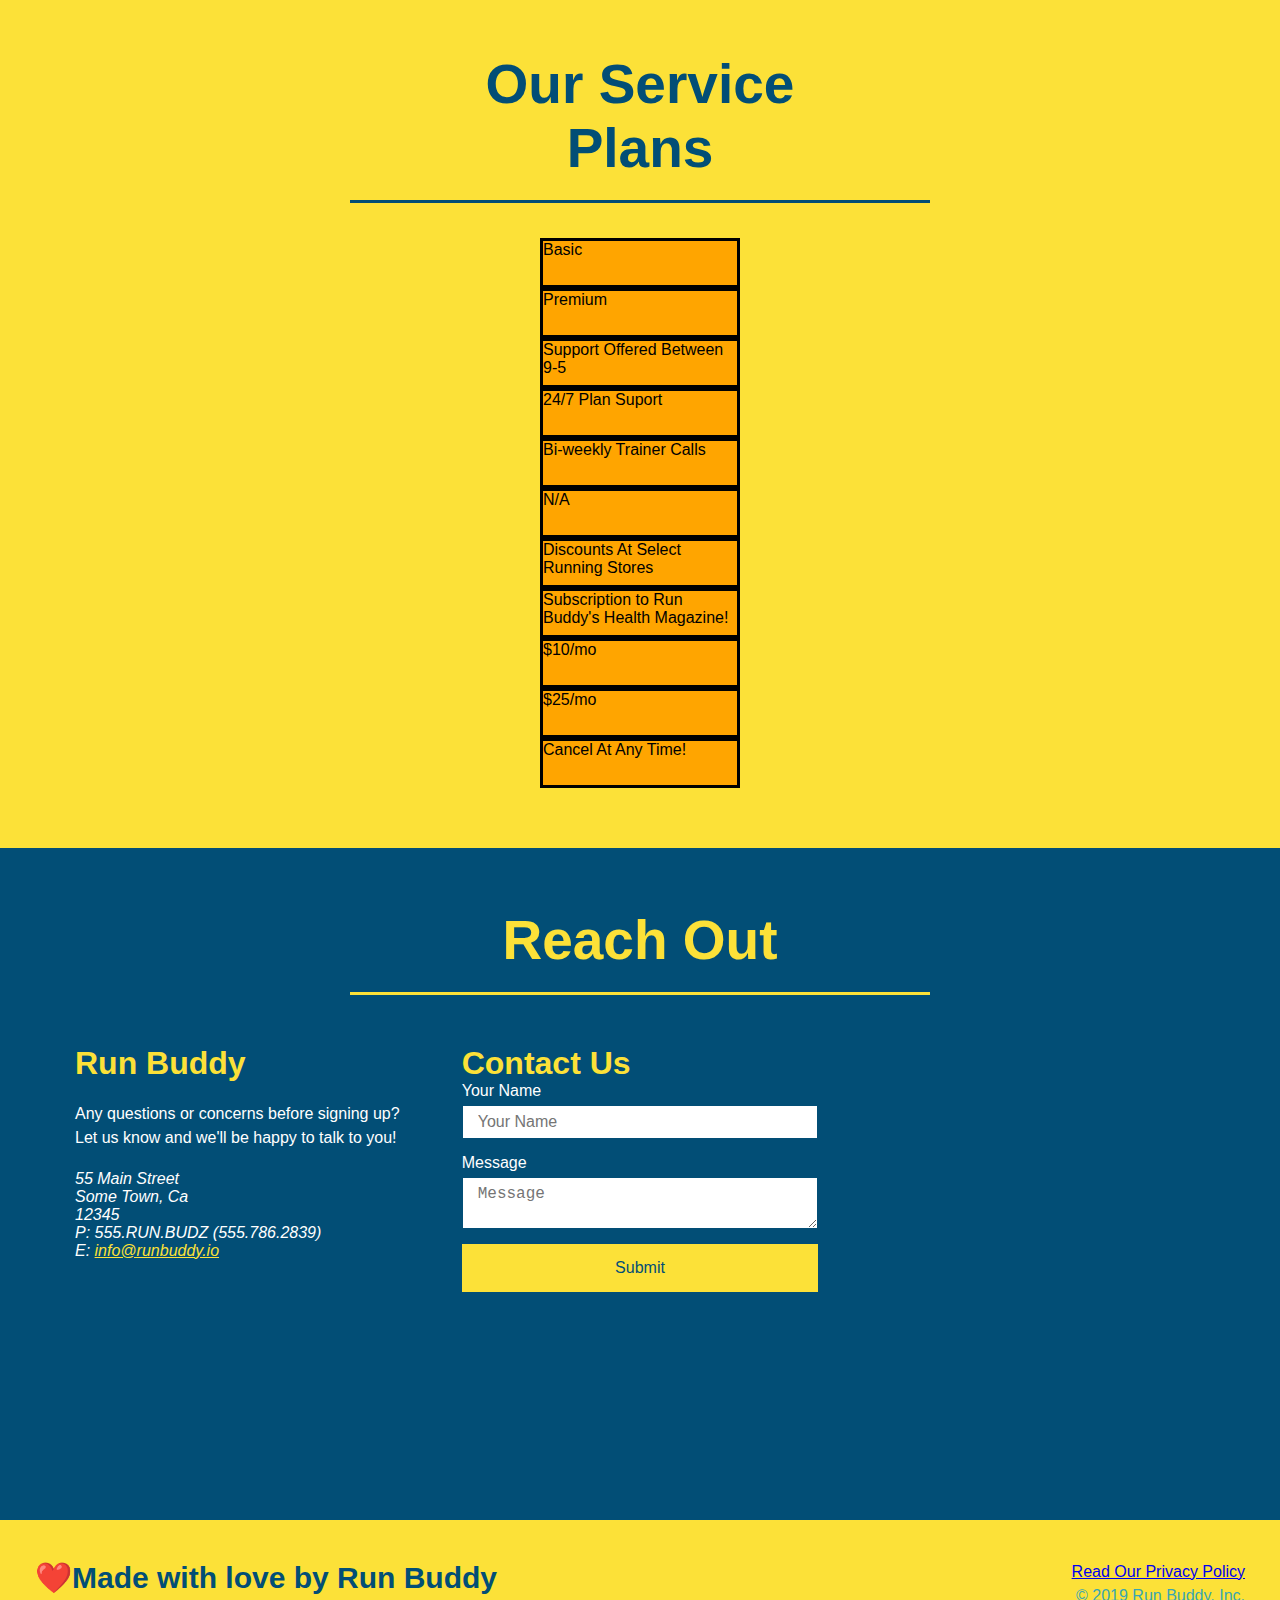
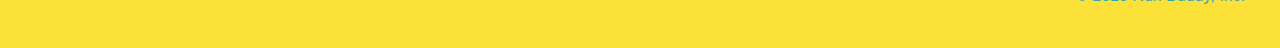
==== commit f523e794: "added grid example" ====
--- a/index.html
+++ b/index.html
@@ -182,14 +182,26 @@
         </section>
     <div>
         <section id="service-plans" class="services">
-                <div class="service-grid-container">
-                    <div class="service-grid-item box1">One</div>
-                    <div class="service-grid-item box2">Two</div>
-                    <div class="service-grid-item box3">Three</div>
-                    <div class="service-grid-item box4">Four</div>
-                    <div class="service-grid-item box5">Five</div>
-                    <div class="service-grid-item box6">Six</div>
+                <h2 class= "section-title secondary-border"> 
+                    Our Service Plans
+                </h2>
+                    <div class="service-grid-wrapper">
+                        <div class="service-grid-container">
+                    <div class="service-grid-item">Basic</div>
+                    <div class="service-grid-item">Premium</div>
+                    <div class="service-grid-item">Support Offered Between 9-5</div>
+                    <div class="service-grid-item">24/7 Plan Suport</div>
+                    <div class="service-grid-item">Bi-weekly Trainer Calls</div>
+                    <div class="service-grid-item">N/A</div>
+                    <div class="service-grid-item">Discounts At Select Running Stores</div>
+                    <div class="service-grid-item">Subscription to Run Buddy's Health Magazine!</div>
+                    <div class="service-grid-item">$10/mo</div>
+                    <div class="service-grid-item">$25/mo</div>
+                    <div class="service-grid-item">Cancel At Any Time!</div>
+                
+                        </div>
                 </div>
+            </div>
         </section>
         <section id="reach-out" class="contact">
             <div class="flex-row">
--- a/assets/css/style.css
+++ b/assets/css/style.css
@@ -220,7 +220,6 @@
 }
 .section-title {
   font-size: 55px;
-  display: inline-block;
   padding: 0 100px 20px 100px;
   border-bottom: 3px solid;
   margin-bottom: 35px;
@@ -293,32 +292,24 @@
 .flex-row {
   display: flex;
 }
+.services {
+  background: #fce138;
+}
+.service-grid-wrapper {
+  display: flex;
+  width: 100%;
+  justify-content: center;
+}
 .service-grid-container {
-  max-width: 940px;
-  margin: 0 auto;
-  display:grid;
-  grid-template-columns: repeat(3, 1fr);
-  grid-template-rows: repeat(3, 100px);
-  grid-gap: 10px;
+  
 }
 .service-grid-item {
+  width: 200px;
+  height: 50px;
   background-color: orange;
-  border:solid;
-  padding: 1em;
+  border: solid;
   color: black;
-}
-.box1 {
-  grid-column: 1/ span 1;
-  grid-row: 1/ span 2;
-}
-.box2 {
-  grid-column: 3/4;
-  grid-row: 1/-1;
-}
-.box3 {
-  grid-column: 2/ span 2;
-  grid-row: 3/ span 1;
-}
+  
 /* MEDIA QUERY FOR SMALLER DESKTOP SCREENS AND SMALLER*/
 @media screen and (max-width: 980px) {
   header {
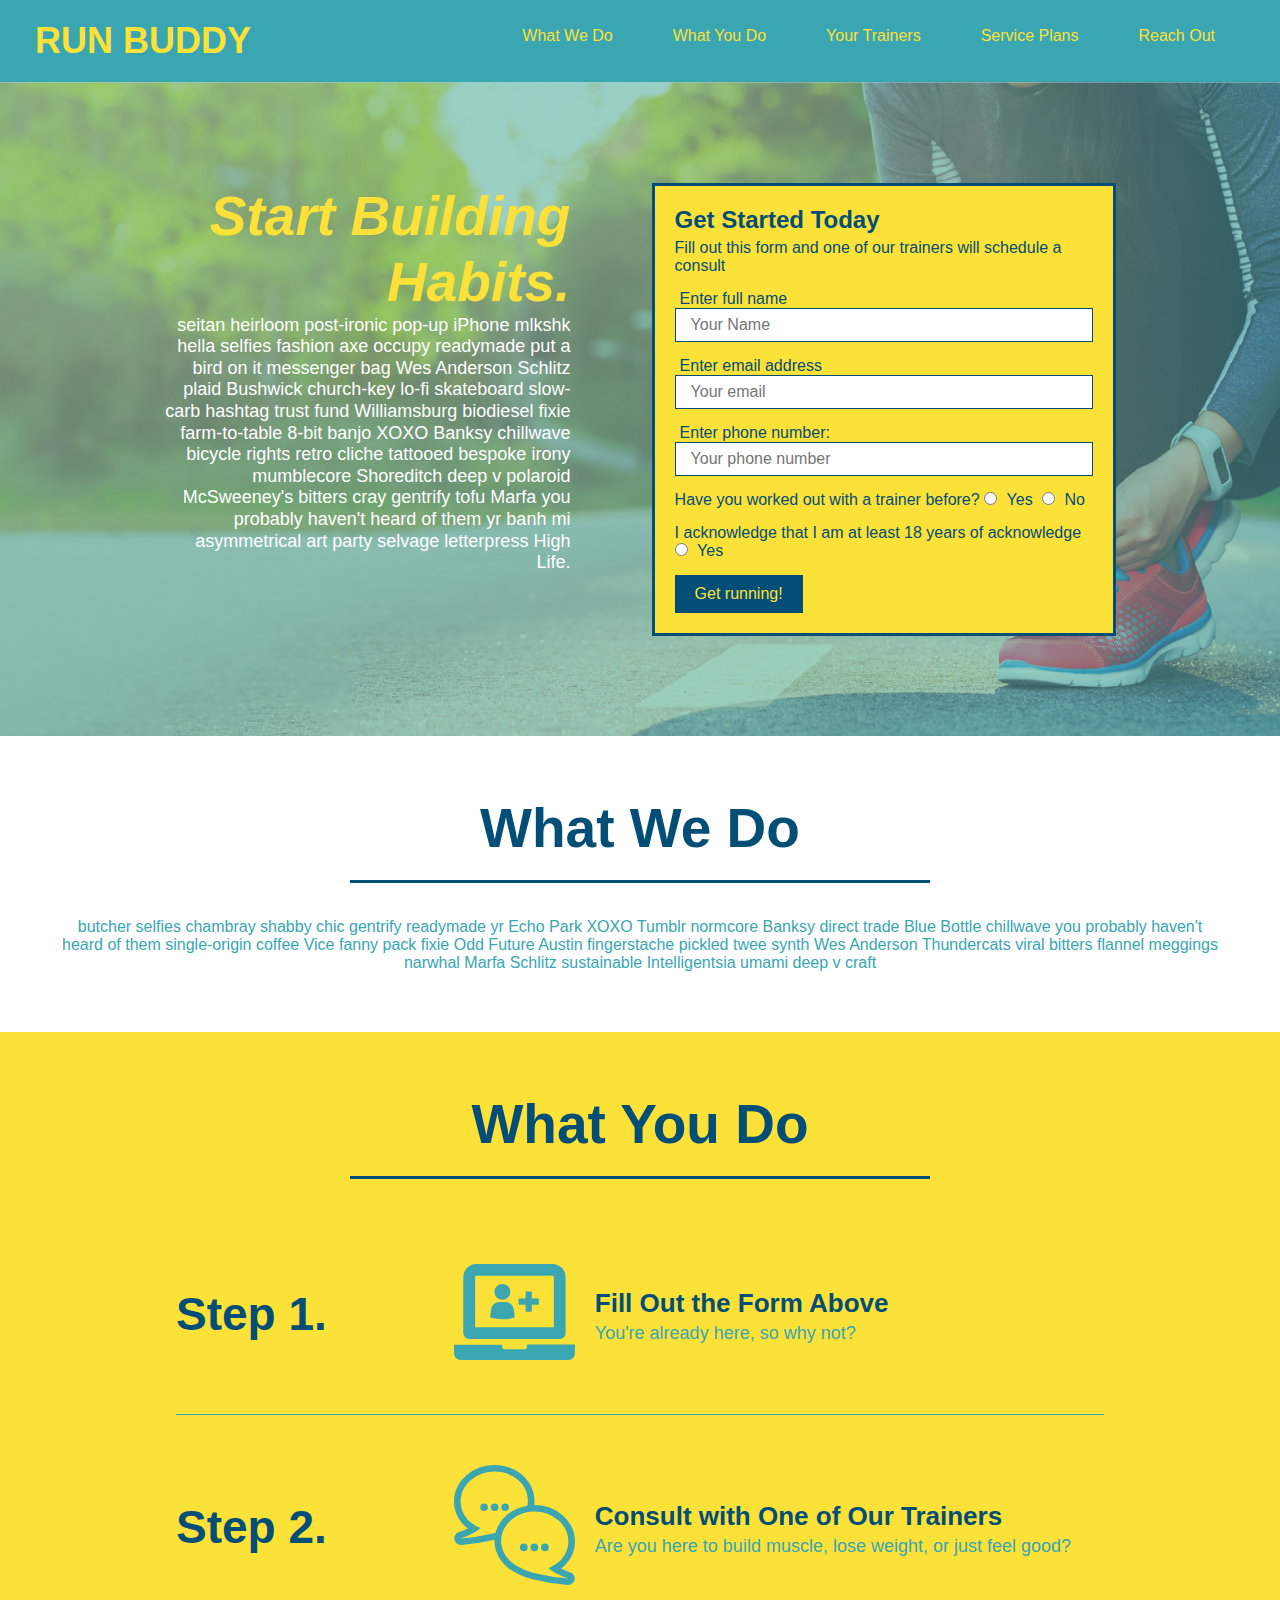
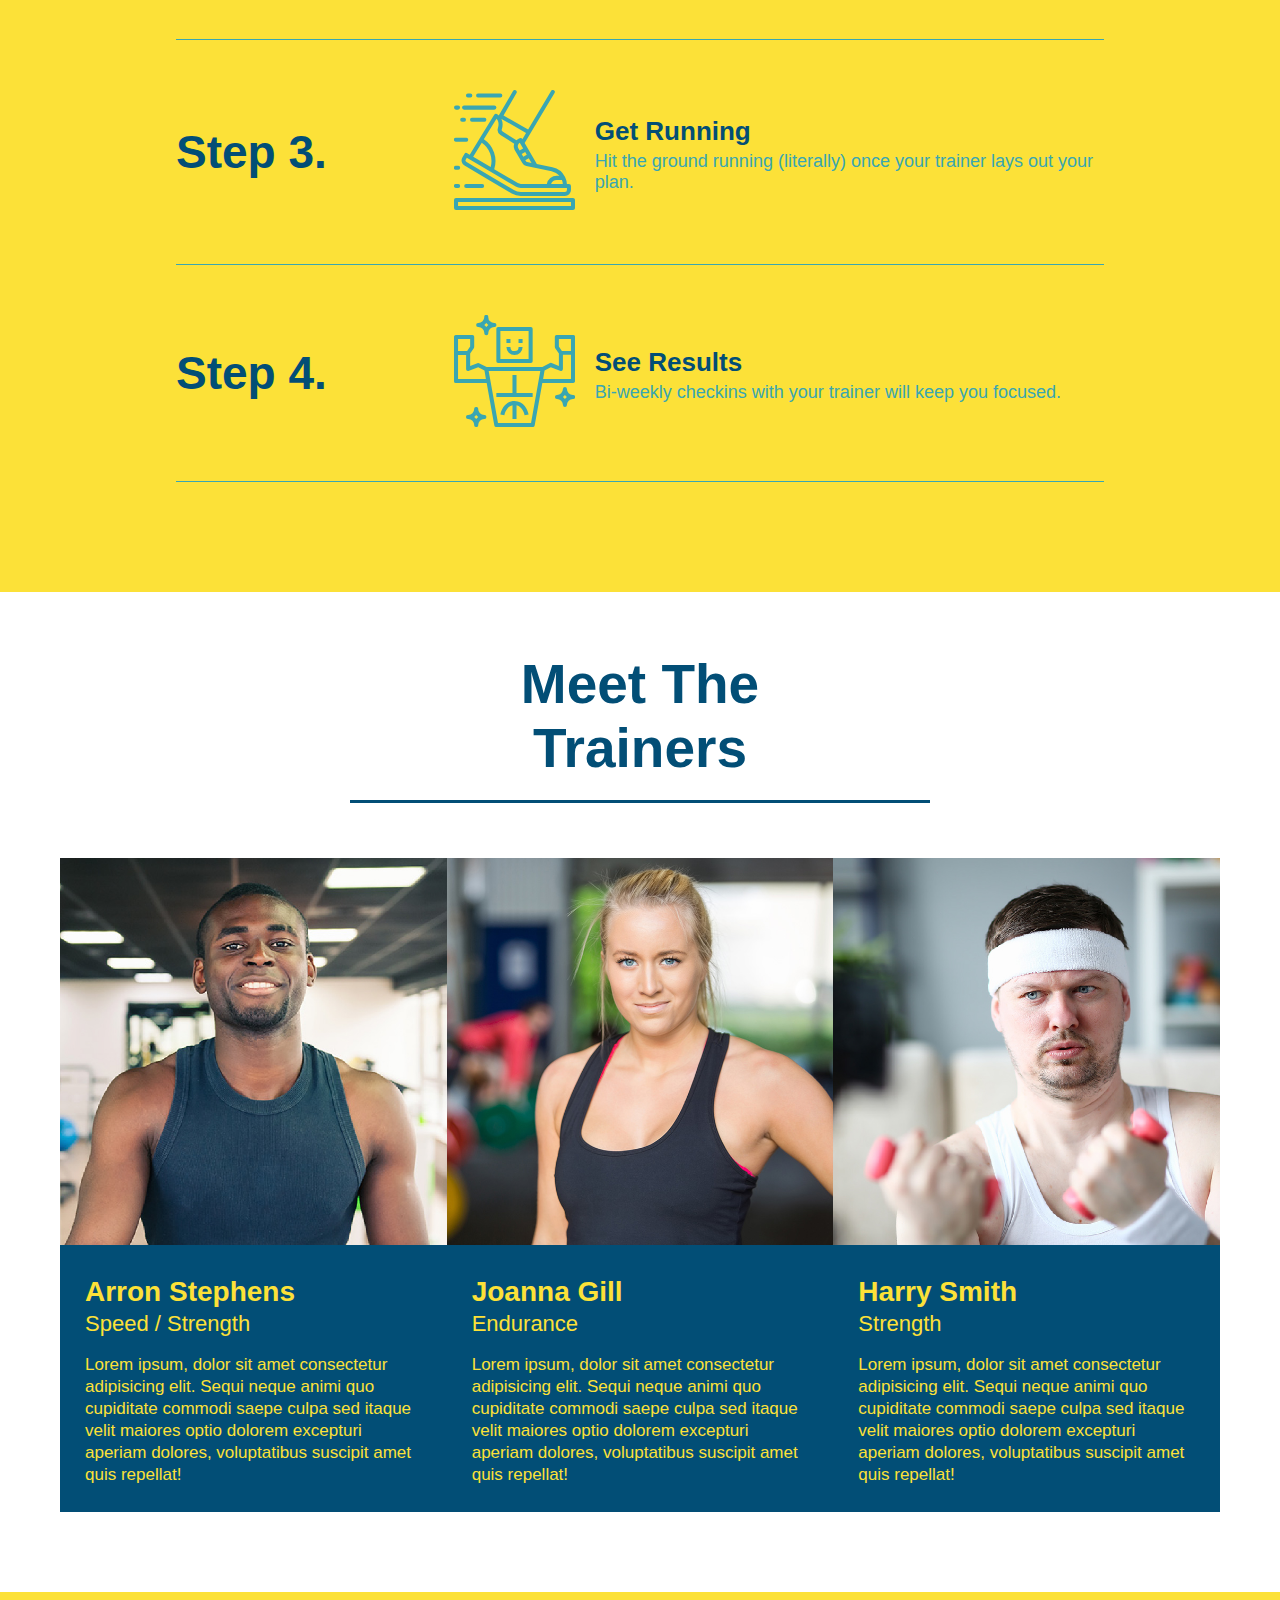
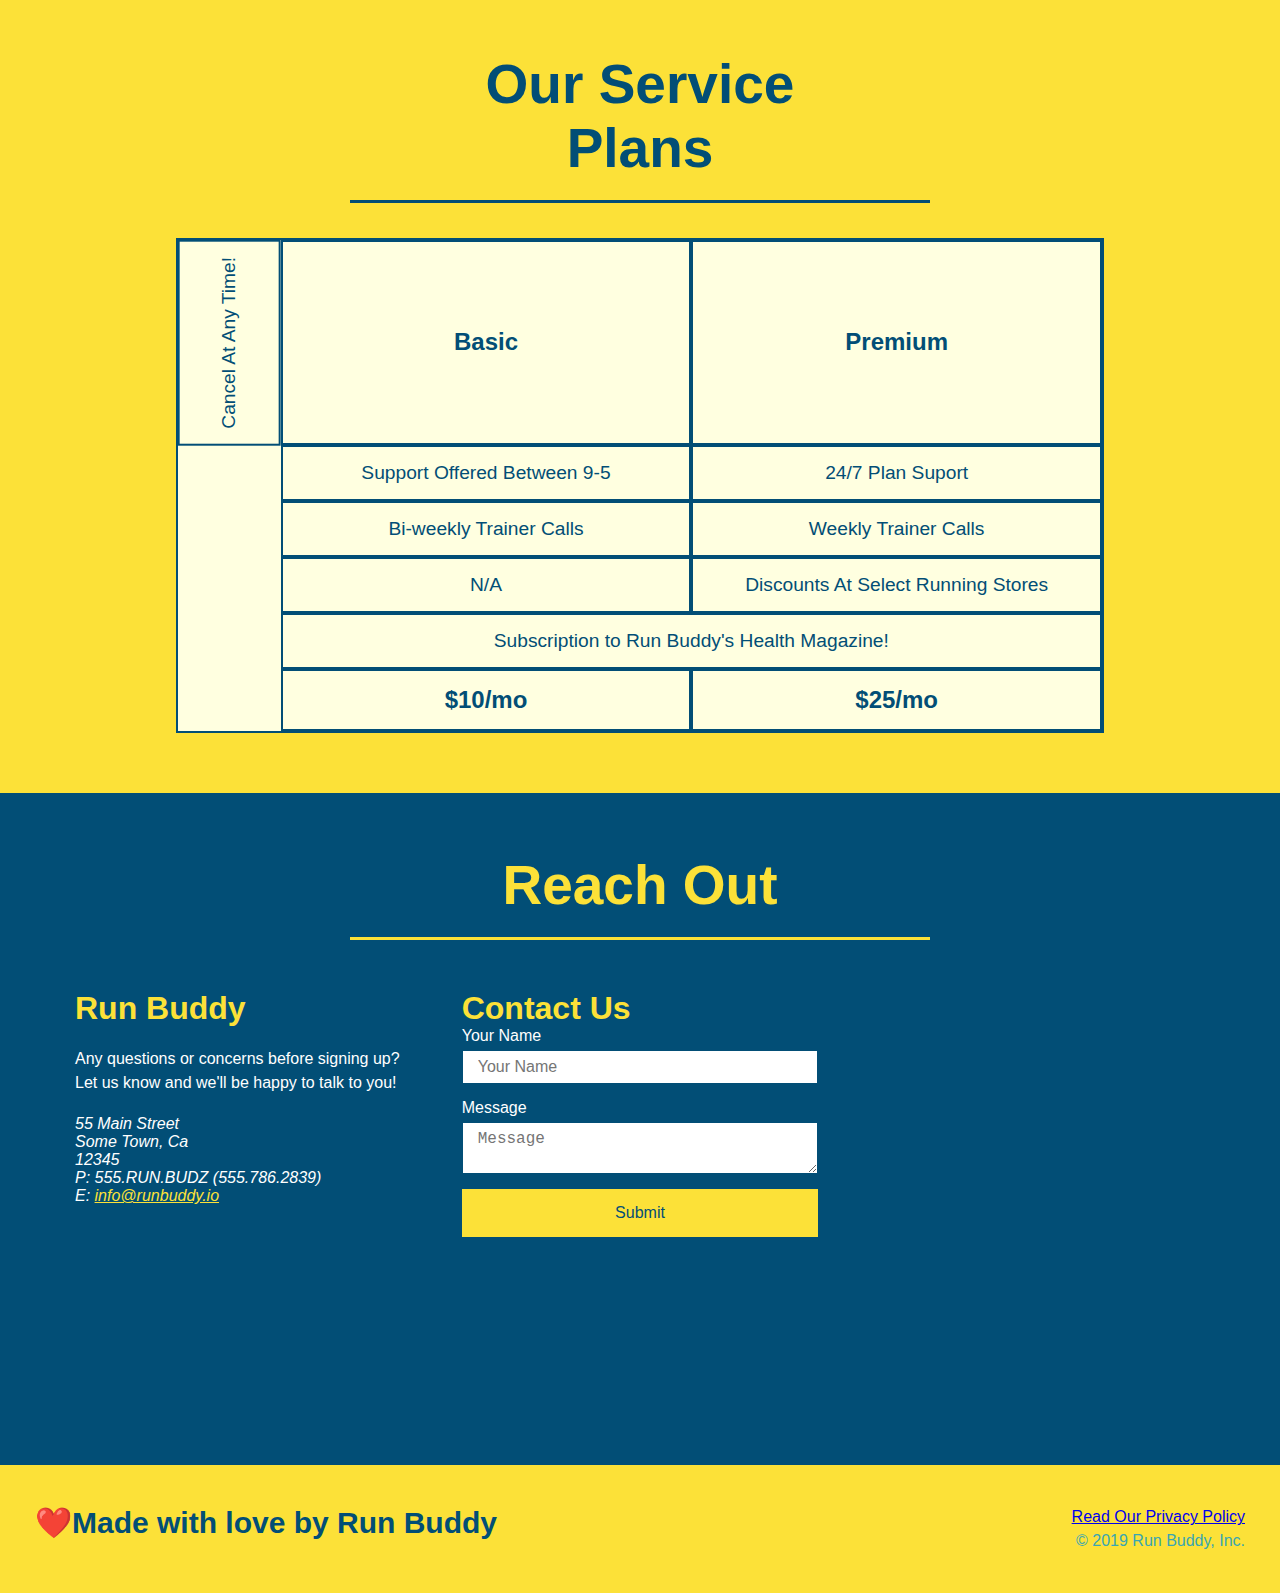
==== commit eff2b4ac: "need to fix cancel anytime" ====
--- a/index.html
+++ b/index.html
@@ -187,17 +187,18 @@
                 </h2>
                     <div class="service-grid-wrapper">
                         <div class="service-grid-container">
-                    <div class="service-grid-item">Basic</div>
-                    <div class="service-grid-item">Premium</div>
-                    <div class="service-grid-item">Support Offered Between 9-5</div>
-                    <div class="service-grid-item">24/7 Plan Suport</div>
-                    <div class="service-grid-item">Bi-weekly Trainer Calls</div>
-                    <div class="service-grid-item">N/A</div>
-                    <div class="service-grid-item">Discounts At Select Running Stores</div>
-                    <div class="service-grid-item">Subscription to Run Buddy's Health Magazine!</div>
-                    <div class="service-grid-item">$10/mo</div>
-                    <div class="service-grid-item">$25/mo</div>
-                    <div class="service-grid-item">Cancel At Any Time!</div>
+                    <div class="service-grid-item grid-head basic">Basic</div>
+                    <div class="service-grid-item grid-head premium">Premium</div>
+                    <div class="service-grid-item basic">Support Offered Between 9-5</div>
+                    <div class="service-grid-item premium">24/7 Plan Suport</div>
+                    <div class="service-grid-item basic">Bi-weekly Trainer Calls</div>
+                    <div class="service-grid-item premieum">Weekly Trainer Calls</div>
+                    <div class="service-grid-item basic">N/A</div>
+                    <div class="service-grid-item premieum">Discounts At Select Running Stores</div>
+                    <div class="service-grid-item both">Subscription to Run Buddy's Health Magazine!</div>
+                    <div class="service-grid-item grid-price basic">$10/mo</div>
+                    <div class="service-grid-item grid-price premieum">$25/mo</div>
+                    <div class="service-grid-item cancel">Cancel At Any Time!</div>
                 
                         </div>
                 </div>
--- a/assets/css/style.css
+++ b/assets/css/style.css
@@ -301,14 +301,39 @@
   justify-content: center;
 }
 .service-grid-container {
-  
+  background: lightyellow;
+  width: 80%;
+  display: grid;
+  grid-template-columns: 1fr repeat(2, 4fr);
+  grid-template-rows: repeat (5, 1fr) 2fr;
+  border: 2px solid #024e76;
+  color: #024e76;
+  font-size: 1.2rem;
 }
 .service-grid-item {
-  width: 200px;
-  height: 50px;
-  background-color: orange;
-  border: solid;
-  color: black;
+  padding: 15px 0;
+  border: 2px solid #024e76;
+  display: flex;
+  align-items: center;
+  justify-content: center;
+  text-align: center;
+}
+.service-grid-item.basic {
+  grid-column: 2 / span 1;
+}
+.service-grid-item.both {
+  grid-column: 2 / span 2;
+}
+.service-grid-item.cancel {
+  writing-mode: vertical-lr;
+  grid-column: 1;
+  grid-row: 1 / -1;
+  transform: rotate(180deg);
+}
+.grid-head, .grid-price, .service-grid.item.cancel {
+  font-size: 1.5rem;
+  font-weight: bold;
+}
   
 /* MEDIA QUERY FOR SMALLER DESKTOP SCREENS AND SMALLER*/
 @media screen and (max-width: 980px) {
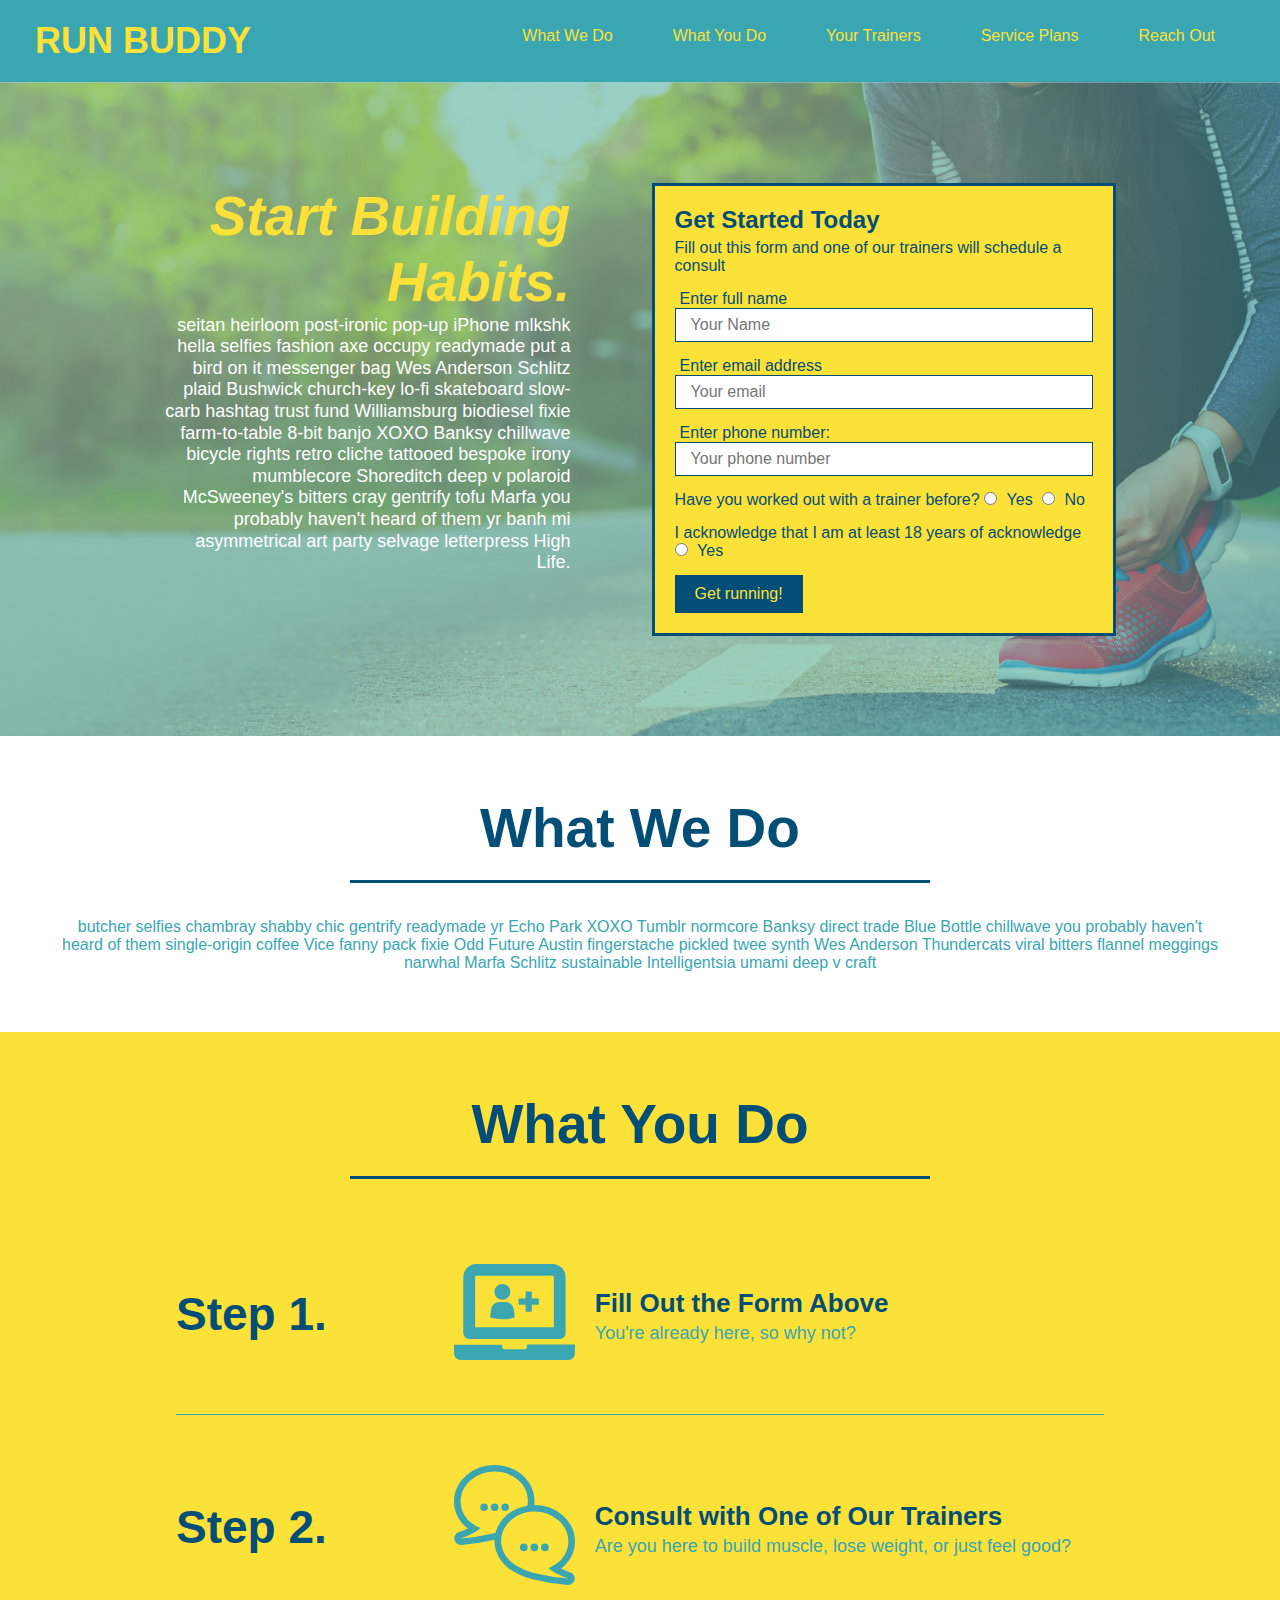
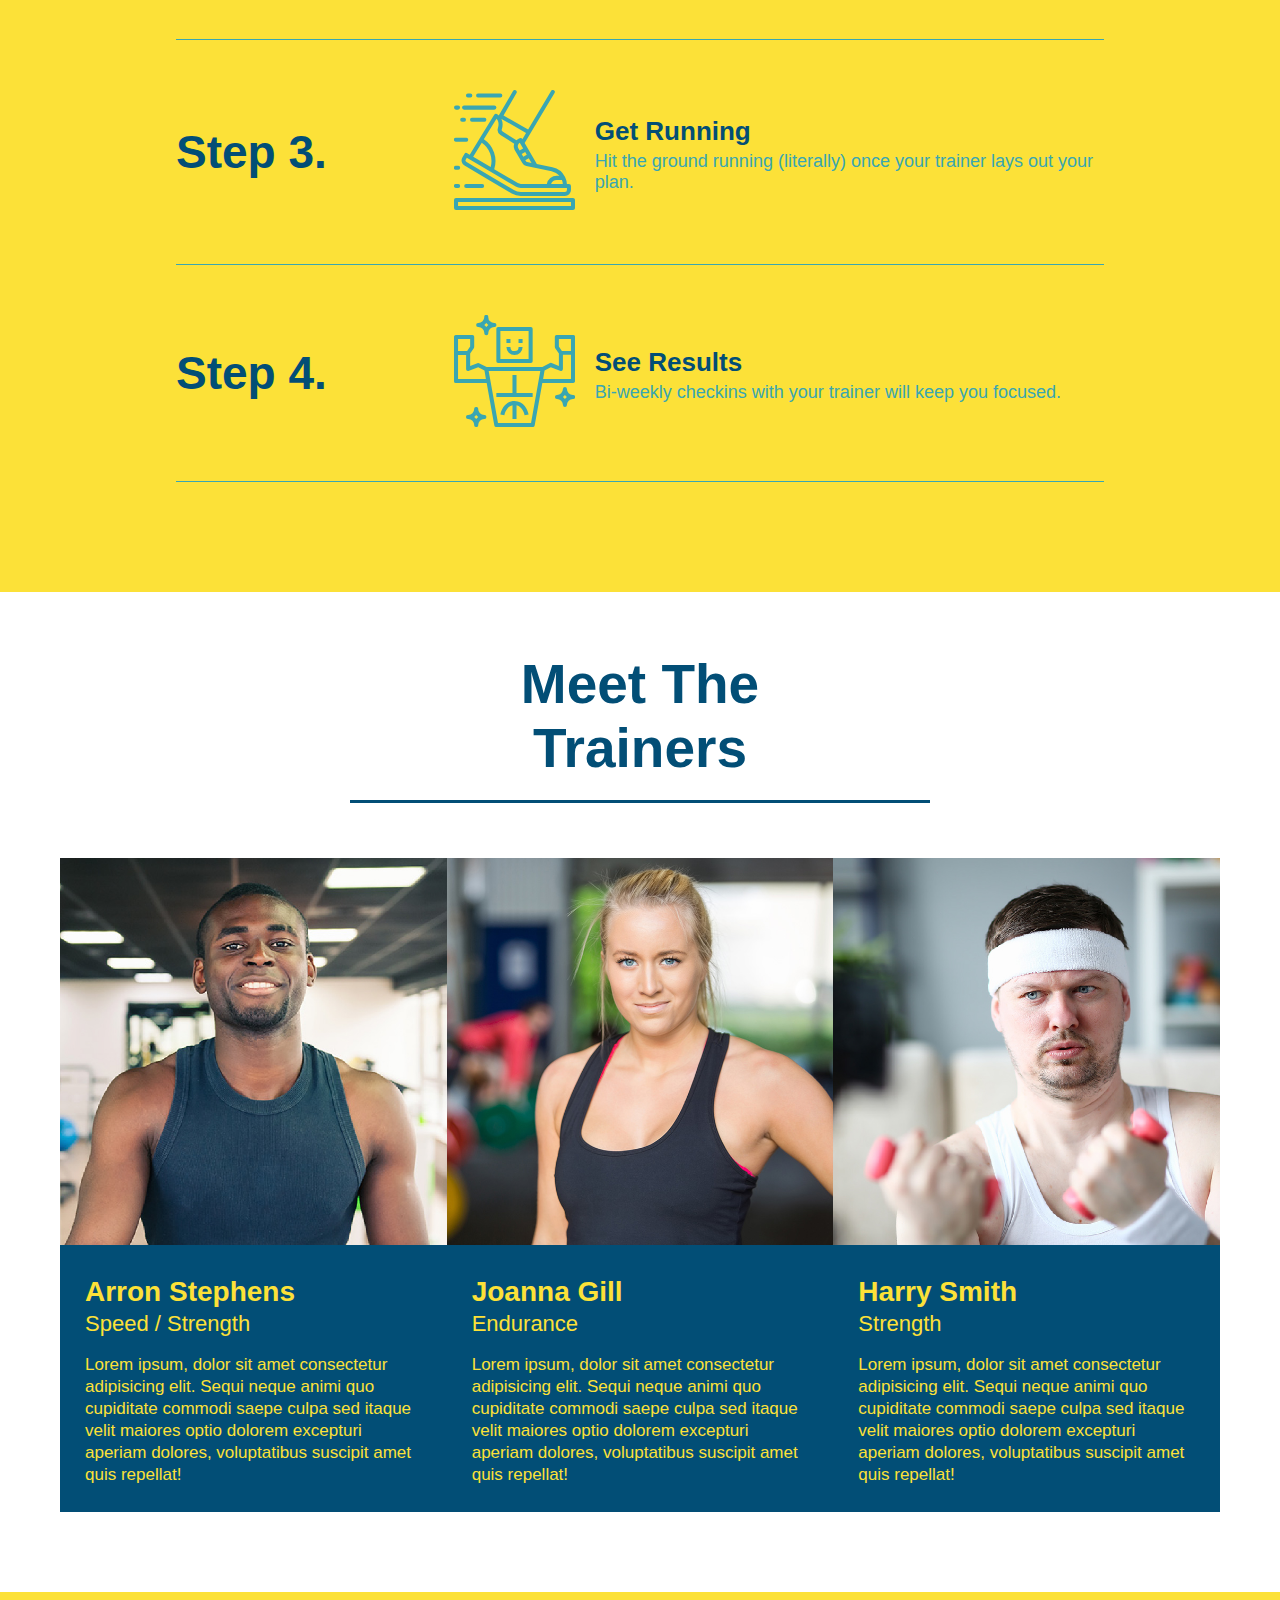
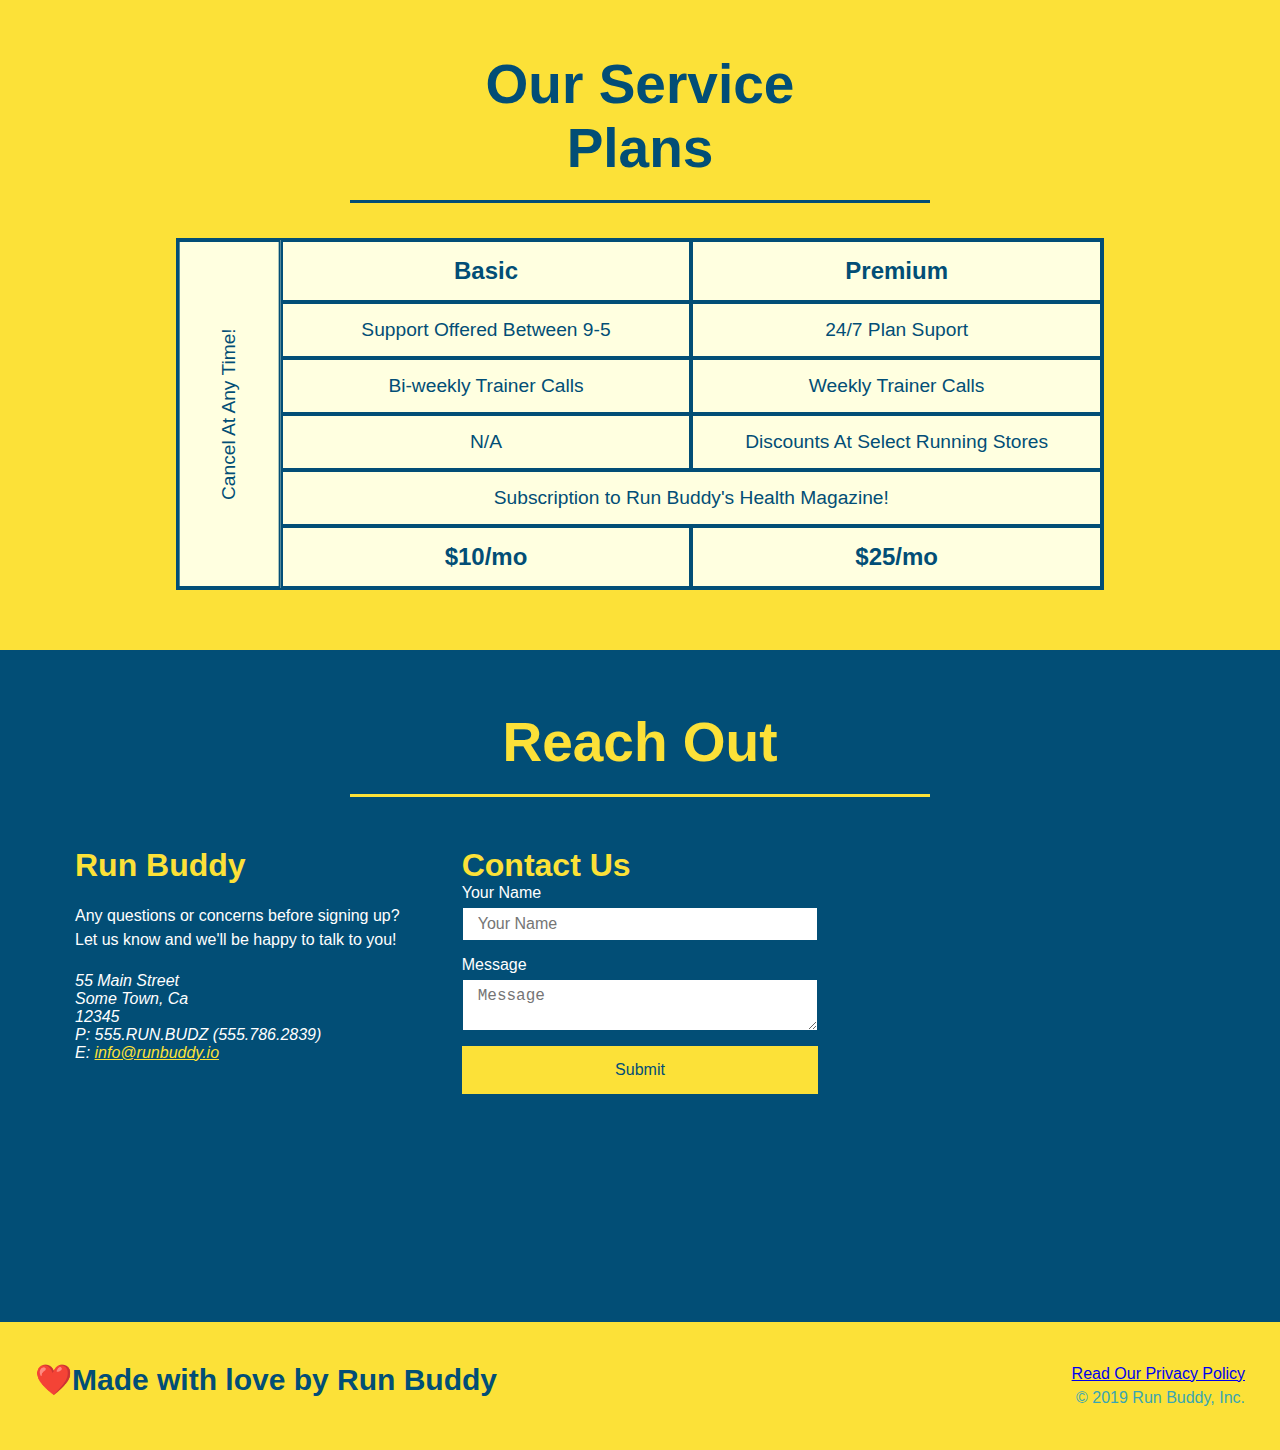
==== commit d27f4f19: "added service table comparison nd fix font" ====
--- a/index.html
+++ b/index.html
@@ -192,17 +192,15 @@
                     <div class="service-grid-item basic">Support Offered Between 9-5</div>
                     <div class="service-grid-item premium">24/7 Plan Suport</div>
                     <div class="service-grid-item basic">Bi-weekly Trainer Calls</div>
-                    <div class="service-grid-item premieum">Weekly Trainer Calls</div>
+                    <div class="service-grid-item premium">Weekly Trainer Calls</div>
                     <div class="service-grid-item basic">N/A</div>
-                    <div class="service-grid-item premieum">Discounts At Select Running Stores</div>
+                    <div class="service-grid-item premium">Discounts At Select Running Stores</div>
                     <div class="service-grid-item both">Subscription to Run Buddy's Health Magazine!</div>
                     <div class="service-grid-item grid-price basic">$10/mo</div>
-                    <div class="service-grid-item grid-price premieum">$25/mo</div>
-                    <div class="service-grid-item cancel">Cancel At Any Time!</div>
-                
-                        </div>
+                    <div class="service-grid-item grid-price premium">$25/mo</div>
+                    <div class="service-grid-item cancel"> Cancel At Any Time!</div>
+                 </div>
                 </div>
-            </div>
         </section>
         <section id="reach-out" class="contact">
             <div class="flex-row">
--- a/assets/css/style.css
+++ b/assets/css/style.css
@@ -324,11 +324,10 @@
 .service-grid-item.both {
   grid-column: 2 / span 2;
 }
-.service-grid-item.cancel {
+.service-grid-item.cancel  {
   writing-mode: vertical-lr;
-  grid-column: 1;
-  grid-row: 1 / -1;
   transform: rotate(180deg);
+  grid-row: 1/ span 6;
 }
 .grid-head, .grid-price, .service-grid.item.cancel {
   font-size: 1.5rem;
@@ -396,6 +395,22 @@
   .step-text {
     flex: 100%;
   }
+  .service-grid-container {
+    grid-template-columns: 1fr 1fr;
+  }
+  .service-grid-item.basic {
+    grid-column: 1;
+  }
+  .service-grid-item.both {
+    grid-column: 1 / -1;
+  }
+  .service-grid-item.cancel {
+    writing-mode: unset;
+    grid-column: 1 / -1;
+    grid-row: 7;
+    font: bold;
+    font-size: 1.5rem;
+  }
 }
 /* MEDIA QUERY FOR MOBILE PHONES AND SMALLER*/
 @media screen and (max-width: 575px) 
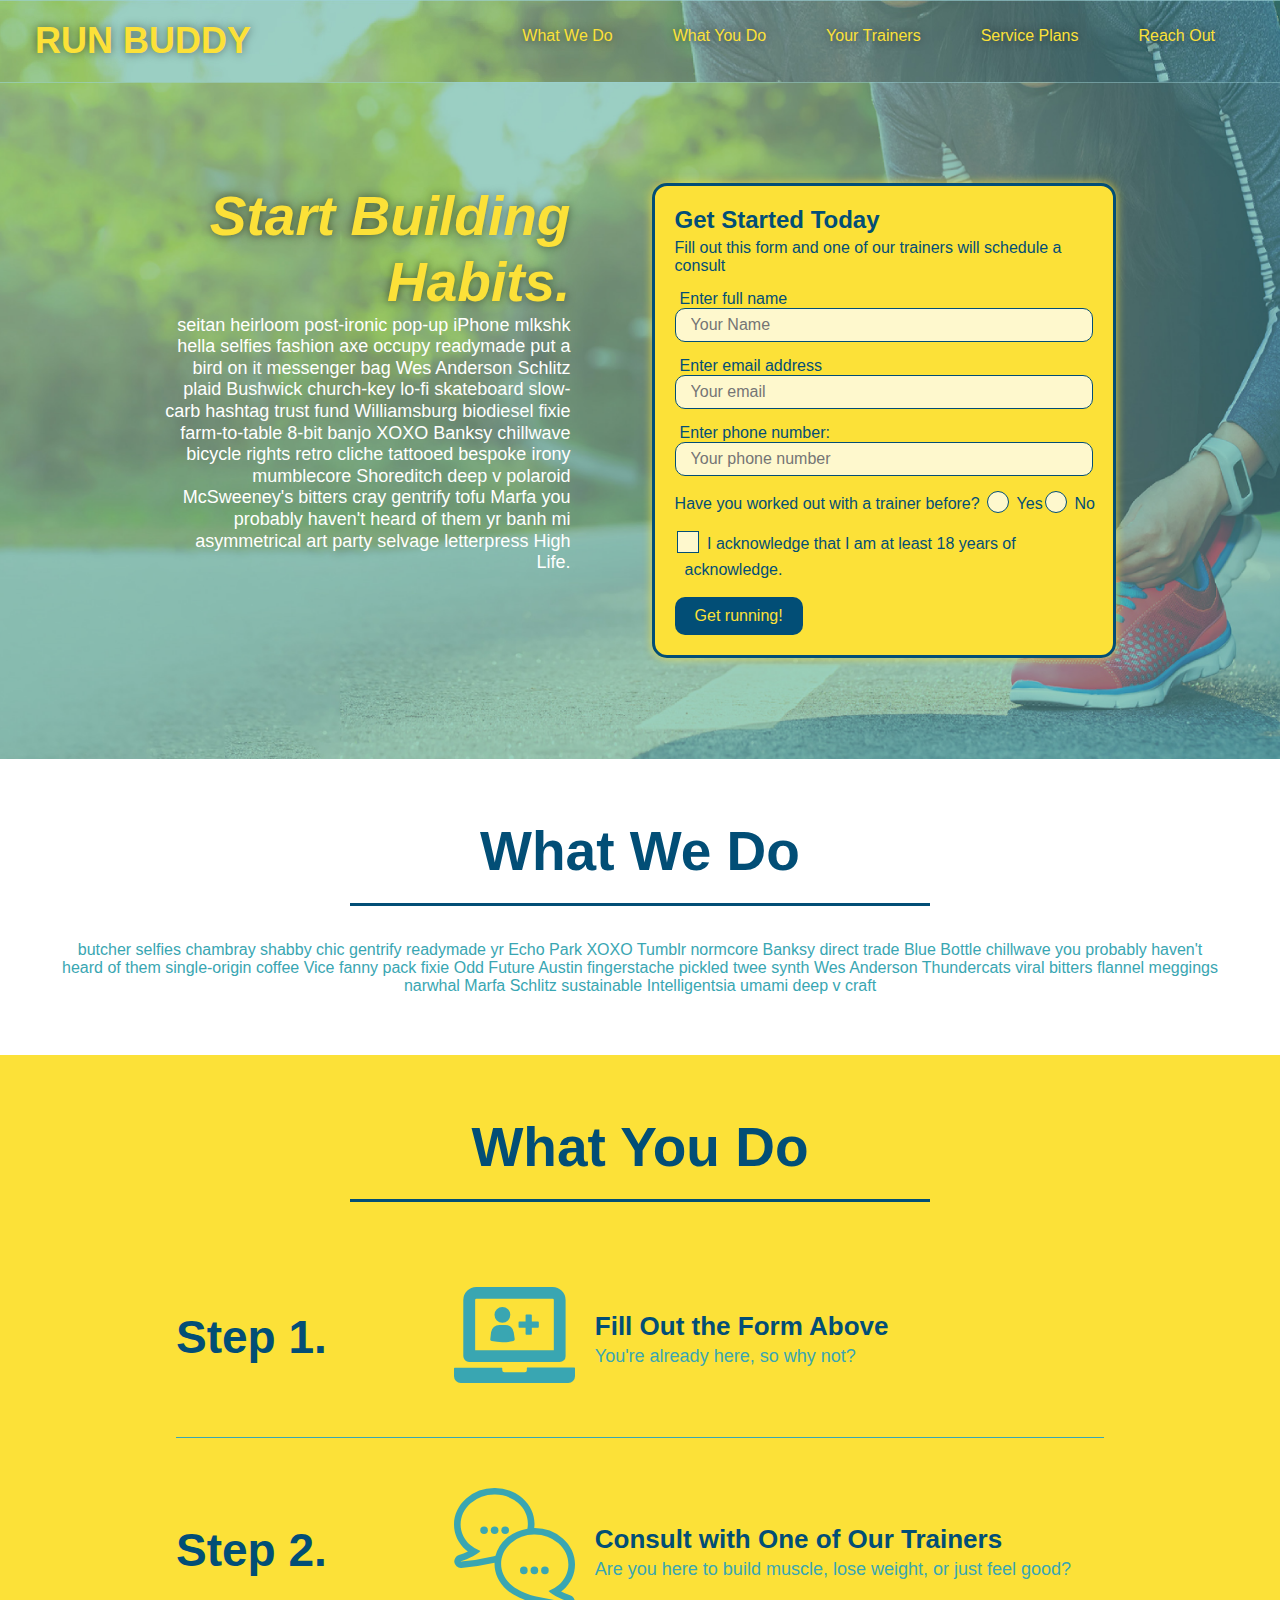
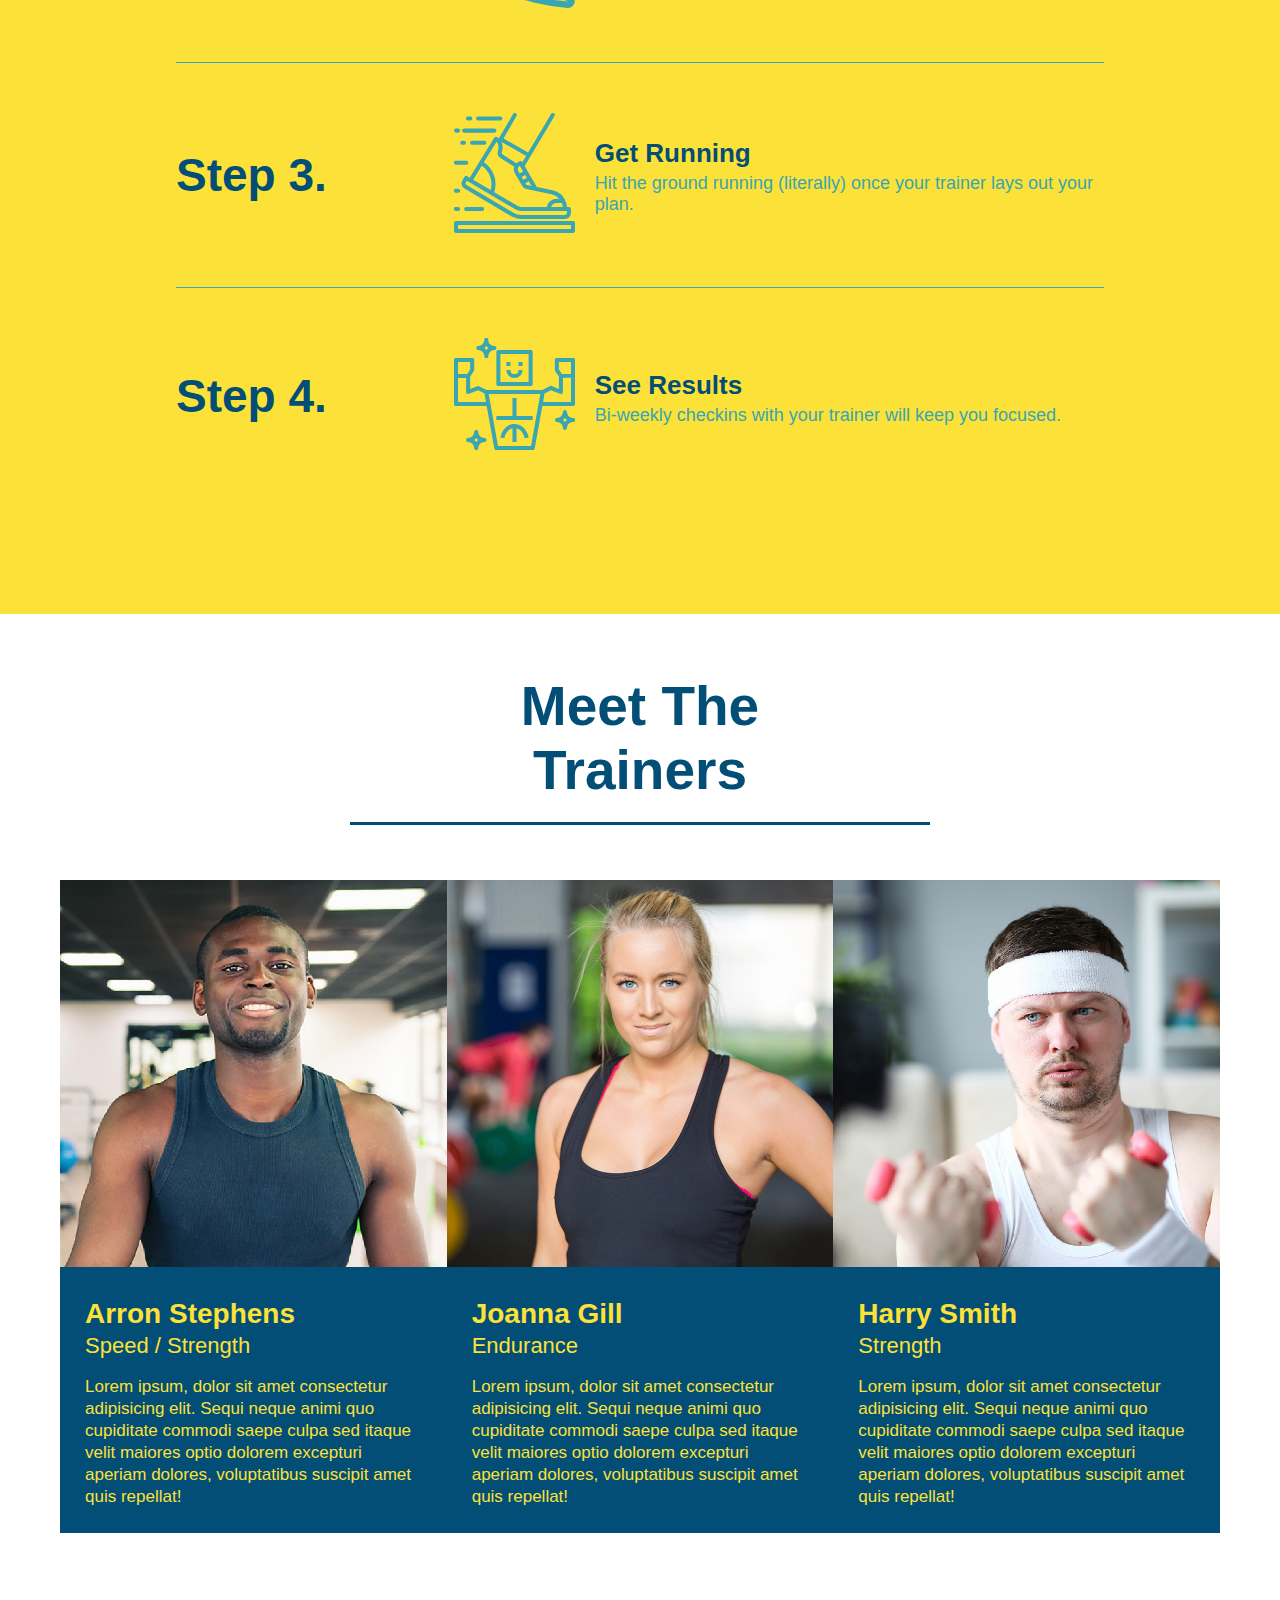
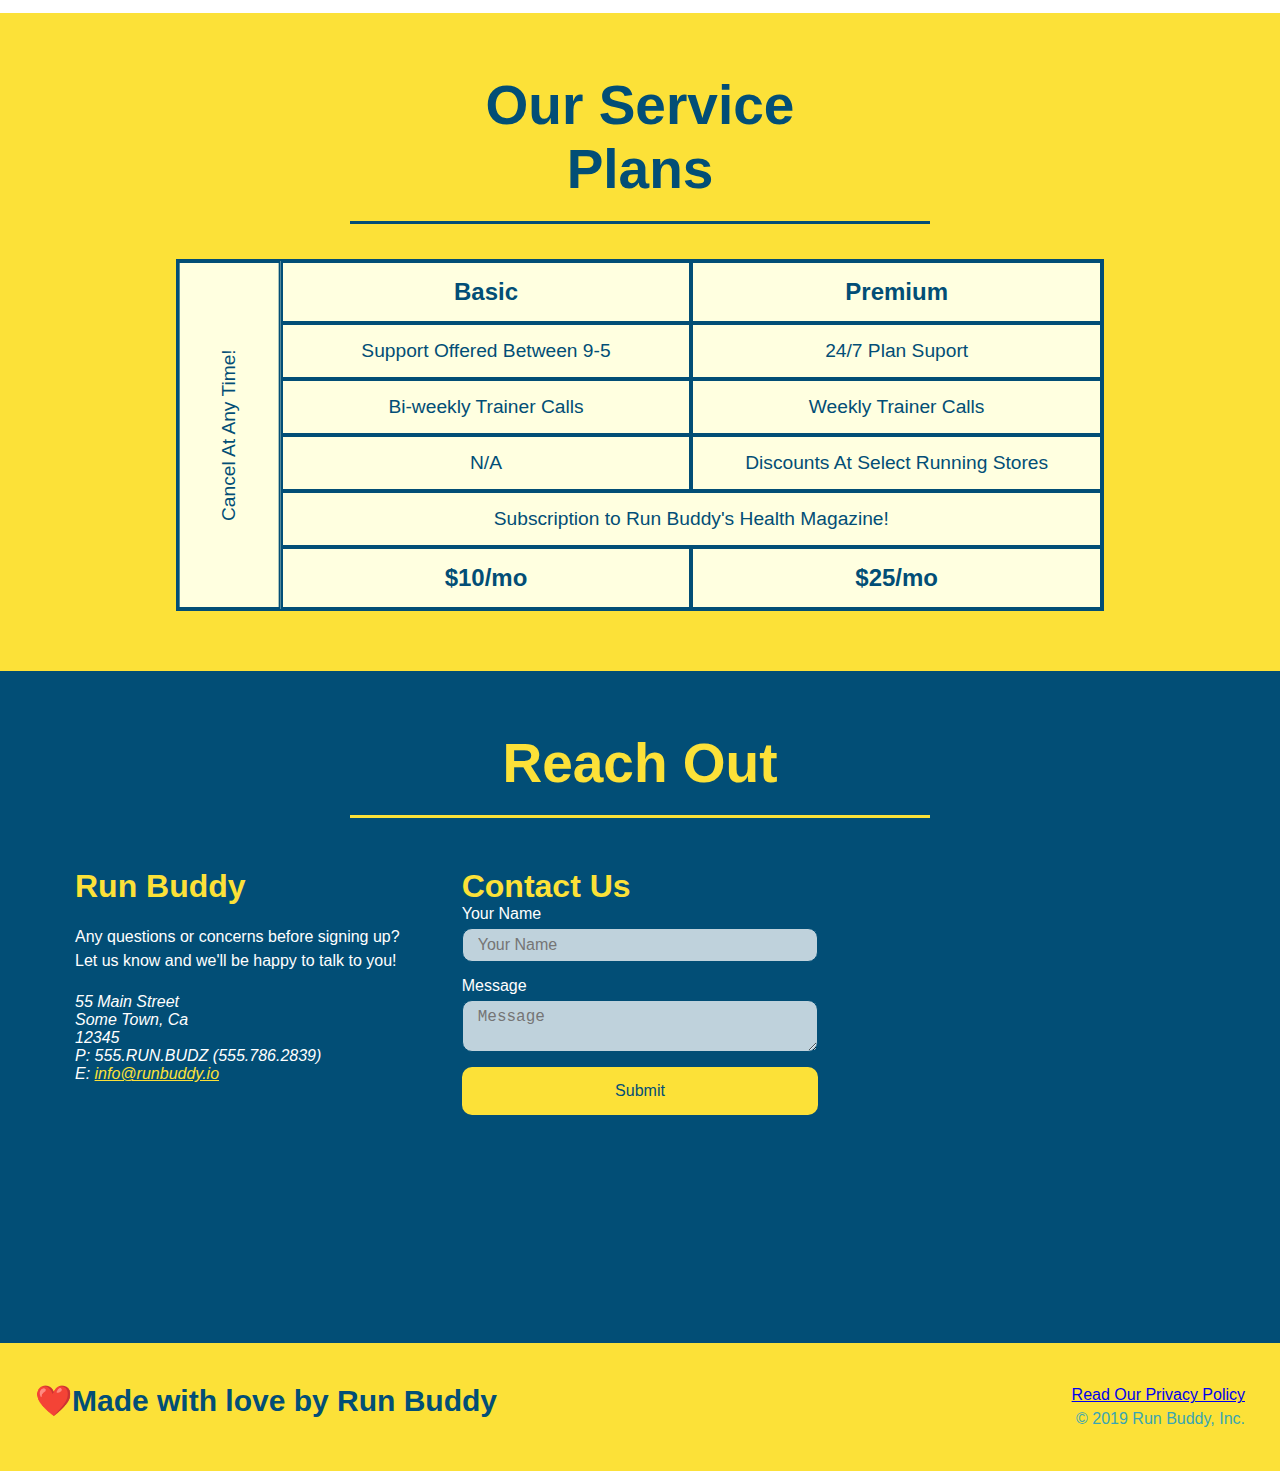
==== commit a0cc6038: "updated the form" ====
--- a/index.html
+++ b/index.html
@@ -53,15 +53,20 @@
             <input type= "tel" placeholder= "Your phone number" name="phone" id="phone" class="form-input">
             <p>
                 Have you worked out with a trainer before?
-                <input type="radio" name="trainer-confirm" id="trainer-yes"/>
-                <label for="trainer-yes">Yes</label>
-                <input type="radio" name="trainer-confirm" id="trainer-no"/>
-                <label for="trainer-no">No</label>
+                <span class="radio-wrapper">
+                    <input type="radio" name="trainer-confirm" id="trainer-yes"/>
+                    <label for="trainer-yes">Yes</label>
+                </span>
+                <span class="radio-wrapper">
+                    <input type="radio" name="trainer-confirm" id="trainer-no"/>
+                    <label for="trainer-no">No</label>
+                </span>
             </p>
             <p>
-                I acknowledge that I am at least 18 years of acknowledge
-                <input type="radio" name="age-confirm" id="age-confirm"/>
-                <label for="age-confirm">Yes</label>
+                <span class="checkbox-wrapper">
+                    <input type="checkbox" name="age-confirm" id="checkbox" />
+                    <label for="checkbox">I acknowledge that I am at least 18 years of acknowledge.</label>
+                </span>
             </p>
             <button type="submit">
                 Get running!
--- a/assets/css/style.css
+++ b/assets/css/style.css
@@ -15,12 +15,22 @@
     justify-content: space-between;
     flex-wrap:wrap;
     display: flex;
+    position: -webkit-sticky;
+    position: sticky;
+    top: 0;
+    background-image: url("../images/hero-bg.jpg");
+    background-size: cover;
+    background-position: center;
+    background-attachment: fixed;
+    background-position: 80%;
+    z-index: 9999;
   }
   header h1 {
     font-weight: bold;
     margin: 0;
     font-size: 36px;
     color: #fce138;
+    text-shadow: 0 0 10px rgba(0, 0, 0, 0.5);
   }
   header a {
     text-decoration: none;
@@ -41,6 +51,13 @@
     margin: 0 30px;
     font-weight: lighter;
     font-size: 1.55 vw;
+    text-shadow: 0 0 10px rgba(0, 0, 0, 0.5);
+  }
+  header nav ul li a:hover {
+    background: #fce138;
+    color: #024e76;
+    border-radius: 15px;
+    text-shadow: none;
   }
 footer {
   background: #fce138;
@@ -86,6 +103,7 @@
   font-style: italic;
   font-size: 55px;
   color: #fce138;
+  text-shadow: 0 0 10px rgba(0, 0, 0, 0.5);
 }
 .hero-form {
 color: #024e76;
@@ -96,6 +114,8 @@
 border-width: 3px;
 width: 40%;
 margin: 3.5%;
+box-shadow: 0 0 10px rgba(252, 225, 56, 0.8);
+border-radius: 15px;
 }
 
 .hero-form h3 {
@@ -104,6 +124,56 @@
 }
 .hero-form p {
 margin: 5px 0 15px 0;
+}
+.checkbox-wrapper input, .radio-wrapper input {
+  opacity: 0;
+}
+.checkbox-wrapper label, .radio-wrapper label {
+  position: relative;
+  left: 10px;
+  margin: 10px;
+  line-height: 1.6;
+}
+.checkbox-wrapper label::before, .radio-wrapper label::before {
+  content: "";
+  height: 20px;
+  width: 20px;
+  background: rgba(255,255,255, 0.75);
+  border: 1px solid #024e76;
+  position: absolute;
+  top: -4px;
+  left: -30px;
+}
+.radio-wrapper label::before{
+  border-radius: 50%;
+}
+.radio-wrapper label::after {
+  content:"";
+  width: 20px;
+  height: 20px;
+  border-radius: 50%;
+  background-image: radial-gradient(circle,#39a6b2,#024e76);
+  position: absolute;
+  left: -29px;
+  top: -3px;
+}
+.checkbox-wrapper label::after {
+  content: "";
+  height: 6px;
+  width: 14px;
+  border-left: 2px solid #024e76;
+  border-bottom: 2px solid #024e76;
+  position: absolute;
+  left: -26px;
+  top: 1px;
+  transform: rotate(-58deg);
+}
+
+.checkbox-wrapper input + label::after, .radio-wrapper input + label::after {
+  content: none;
+}
+.checkbox-wrapper input:checked + label::after, .radio-wrapper input:checked + label::after {
+  content:"";
 }
 .form-input {
   font-size: 16px;
@@ -114,6 +184,12 @@
   color: #024e76;
   width: 100%;
   margin-bottom: 15px;
+  border-radius: 10px;
+  background-color: rgba(255,255,255, 0.75);
+}
+.form-input:focus {
+  background-color: rgba(255,255,255, 1);
+  outline: none;
 }
 .hero-form label {
   margin: 0 5px;
@@ -124,6 +200,10 @@
   border: none;
   padding: 10px 20px;
   font-size: 16px;
+  border-radius: 10px;
+}
+.hero-form button:hover {
+  background-color: #39a6b2;
 }
 .intro p {
   /*add this alongside your other declarations*/
@@ -148,11 +228,14 @@
   margin: 50px auto;
   padding-bottom: 50px;
   width: 80%;
-  border-bottom: 1px solid #39a6b2;
   display: flex;
   flex-wrap: wrap;
   align-items: center;
   justify-content: space-between;
+  border-bottom: 1px solid #39a6b2;
+}
+.step:last-child {
+border-bottom: none;
 }
 .step-img {
   flex: 1 12%;
@@ -273,6 +356,11 @@
   width: 100%;
   margin-bottom: 15px;
   margin-top: 5px;
+  border-radius: 10px;
+  background-color: rgba(255,255,255, 0.75);
+}
+.contact-form input:focus, .contact-form textarea:focus {
+  background-color: rgba(255,255,255, 1);
 }
 .contact-form button {
   width: 100%;
@@ -282,6 +370,11 @@
   text-align: center;
   padding: 15px 0;
   font-size: 16px;
+  border-radius: 10px;
+}
+.contact-form button:hover {
+  color: #fce138;
+  background: #39a6b2;
 }
 .text-left {
   text-align: left;
@@ -339,6 +432,7 @@
   header {
 padding-bottom: 0;
 justify-content: center;
+position: relative;
   }
   header h1 {
     width: 100%;
@@ -406,6 +500,7 @@
   }
   .service-grid-item.cancel {
     writing-mode: unset;
+    transform: none;
     grid-column: 1 / -1;
     grid-row: 7;
     font: bold;
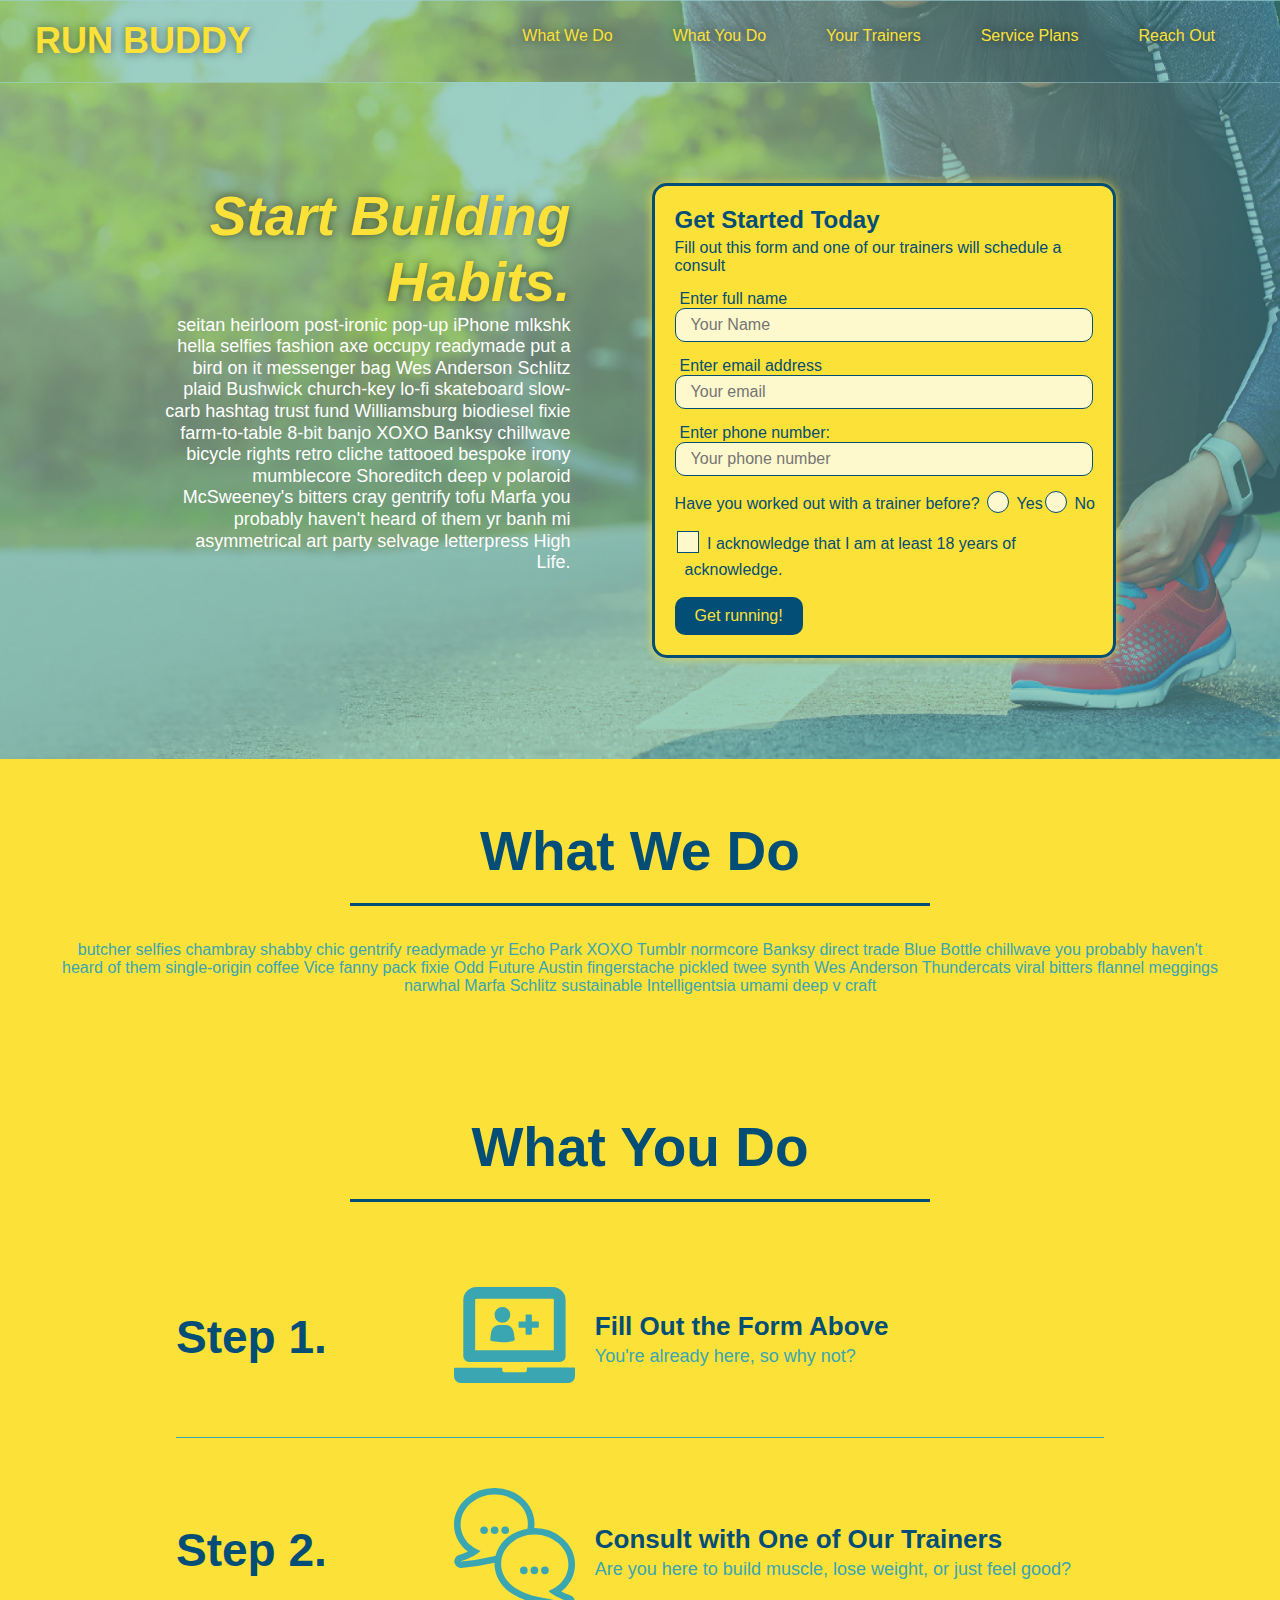
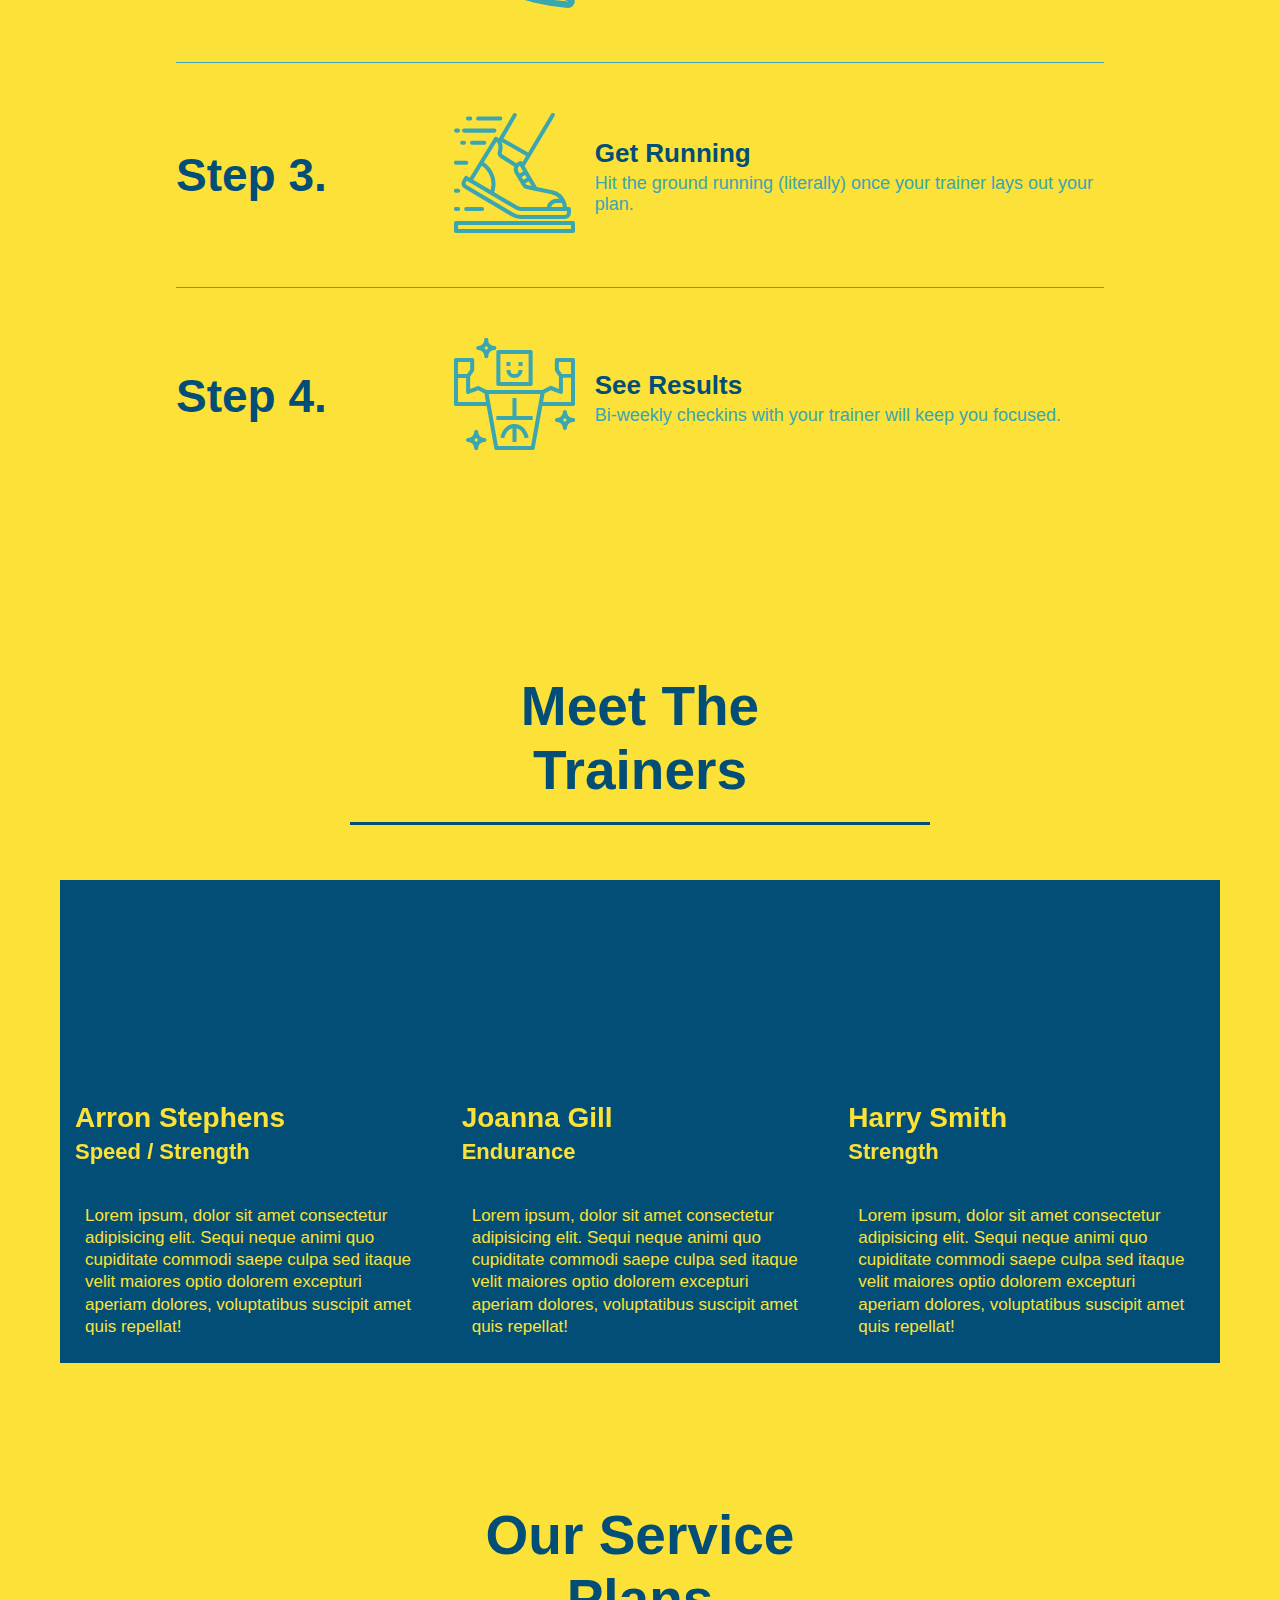
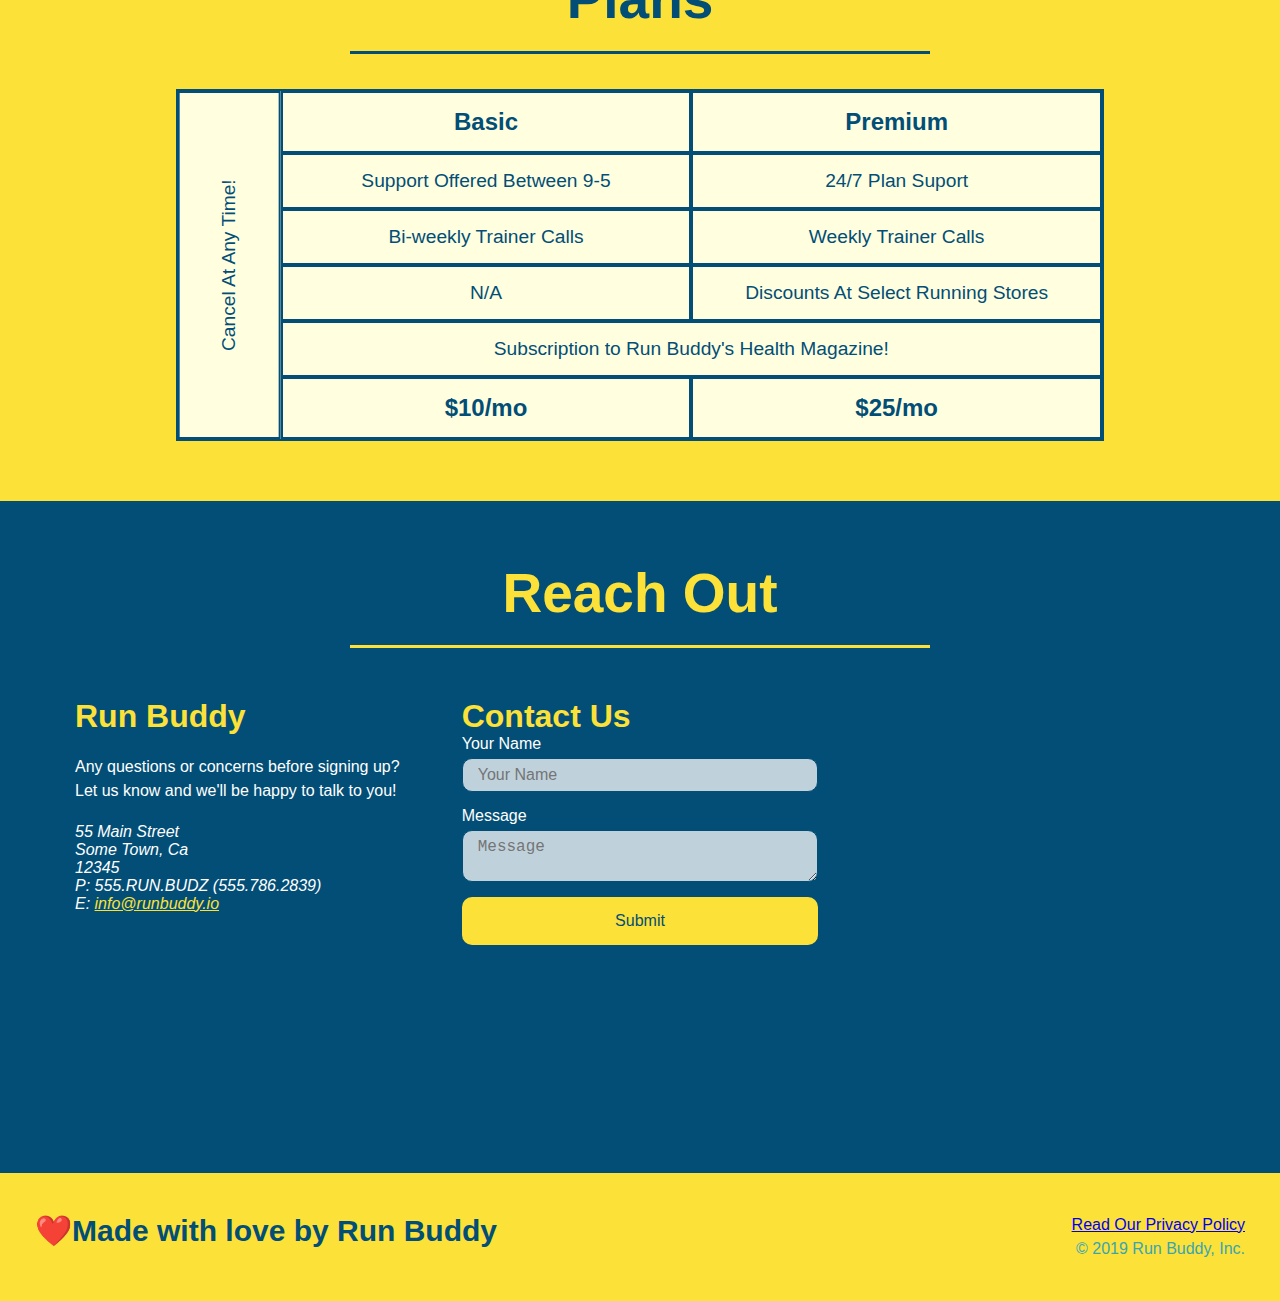
==== commit ae8c3868: "need to fix gradient and animations" ====
--- a/index.html
+++ b/index.html
@@ -151,10 +151,13 @@
             </div>
     <div class="trainers">
         <article class="trainer">
-            <img src="./assets/images/trainer-1.jpg" alt="Arron Stephens in his workout clothes, ready to pump iron"/>
-            <div class="trainer-bio">
+            <div class="trainer-img trainer-1">
+                <div>
                 <h3 class="trainer-name">Arron Stephens</h3>
                 <h4 class="trainer-role">Speed / Strength</h4>
+                </div>
+            </div>
+            <div class="trainer-bio">
                 <p>
                     Lorem ipsum, dolor sit amet consectetur adipisicing elit. Sequi neque animi quo cupiditate commodi saepe culpa sed
                     itaque velit maiores optio dolorem excepturi aperiam dolores, voluptatibus suscipit amet quis repellat!
@@ -162,10 +165,13 @@
             </div>
         </article>
         <article class="trainer">
-            <img src="./assets/images/trainer-2.jpg" alt="Joanna Gill cooling off after a workout"/>
-            <div class="trainer-bio">
+            <div class="trainer-img trainer-2">
+                <div>
                 <h3 class="trainer-name">Joanna Gill</h3>
                 <h4 class="trainer-role">Endurance</h4>
+            </div>
+            </div>
+            <div class="trainer-bio">
                 <p> 
                     Lorem ipsum, dolor sit amet consectetur adipisicing elit. Sequi neque animi quo cupiditate commodi saepe culpa sed
                     itaque velit maiores optio dolorem excepturi aperiam dolores, voluptatibus suscipit amet quis repellat!
@@ -173,10 +179,13 @@
                 </div>
         </article>
         <article class="trainer">
-            <img src="./assets/images/trainer-3.jpg" alt="Harry Smith wearing a headband and lifting comically small pink weights">
-            <div class="trainer-bio">
+            <div class="trainer-img trainer-3">
+                <div>
                 <h3 class="trainer-name">Harry Smith</h3>
                 <h4 class="trainer-role">Strength</h4>
+                </div>
+                </div>
+                <div class="trainer-bio">
                 <p>
                     Lorem ipsum, dolor sit amet consectetur adipisicing elit. Sequi neque animi quo cupiditate commodi saepe culpa sed
                     itaque velit maiores optio dolorem excepturi aperiam dolores, voluptatibus suscipit amet quis repellat! 
--- a/assets/css/style.css
+++ b/assets/css/style.css
@@ -1,3 +1,9 @@
+:root {
+  --primary-color: #fce138;
+  --secondary-color: #024e76;
+  --tertiary-color: #39a6b2;
+}
+
 * {
   margin: 0;
   padding: 0;
@@ -5,13 +11,14 @@
 }
 body {
   /* Comments anyone*/
-  color: #39a6b2;
+   color: var(--tertiary-color);
+   background-color: var(--primary-color);
     font-family: Helvetica, Arial, sans-serif;
   }
   header { 
     /* styling the header*/
     padding: 20px 35px;
-    background-color: #39a6b2;
+    background-color: var(--tertiary-color);
     justify-content: space-between;
     flex-wrap:wrap;
     display: flex;
@@ -29,12 +36,12 @@
     font-weight: bold;
     margin: 0;
     font-size: 36px;
-    color: #fce138;
+    color:var(--primary-color);
     text-shadow: 0 0 10px rgba(0, 0, 0, 0.5);
   }
   header a {
     text-decoration: none;
-    color: #fce138;
+    color: var(--primary-color);
   }
   header nav {
     margin: 7px 0;
@@ -54,13 +61,13 @@
     text-shadow: 0 0 10px rgba(0, 0, 0, 0.5);
   }
   header nav ul li a:hover {
-    background: #fce138;
-    color: #024e76;
+    background: var(--primary-color);
+    color: var(--secondary-color);
     border-radius: 15px;
     text-shadow: none;
   }
 footer {
-  background: #fce138;
+  background: var(--primary-color);
   width: 100%;
   padding: 40px 35px;
   display: flex;
@@ -68,7 +75,7 @@
   flex-wrap: wrap;
 }
 footer h2 {
-  color: #024e76;
+  color: var(--secondary-color);
   font-size: 30px;
   margin: 0;
 }
@@ -77,7 +84,7 @@
   text-align: right;
 }
 foot a { 
-  color: #024e76;
+  color: var(--primary-color);
 }
 section {
   padding: 60px;
@@ -102,14 +109,14 @@
 .hero-cta h2 {
   font-style: italic;
   font-size: 55px;
-  color: #fce138;
+  color:var(--primary-color);
   text-shadow: 0 0 10px rgba(0, 0, 0, 0.5);
 }
 .hero-form {
-color: #024e76;
-background-color: #fce138;
+color: var(--secondary-color);
+background-color: var(--primary-color);
 padding:20px;
-border-color: #024e76;
+border-color: var(--secondary-color);
 border-style: solid;
 border-width: 3px;
 width: 40%;
@@ -139,7 +146,7 @@
   height: 20px;
   width: 20px;
   background: rgba(255,255,255, 0.75);
-  border: 1px solid #024e76;
+  border: 1px solid var(--secondary-color);
   position: absolute;
   top: -4px;
   left: -30px;
@@ -152,7 +159,7 @@
   width: 20px;
   height: 20px;
   border-radius: 50%;
-  background-image: radial-gradient(circle,#39a6b2,#024e76);
+  background-image: radial-gradient(circle,var(--tertiary-color),var(--secondary-color));
   position: absolute;
   left: -29px;
   top: -3px;
@@ -161,8 +168,8 @@
   content: "";
   height: 6px;
   width: 14px;
-  border-left: 2px solid #024e76;
-  border-bottom: 2px solid #024e76;
+  border-left: 2px solid var(--secondary-color);
+  border-bottom: 2px solid var(--secondary-color);
   position: absolute;
   left: -26px;
   top: 1px;
@@ -177,11 +184,11 @@
 }
 .form-input {
   font-size: 16px;
-  border: 1px solid #024e76;
+  border: 1px solid var(--secondary-color);
   display: block;
   padding: 7px 15px;
   font-size: 16px;
-  color: #024e76;
+  color: var(--secondary-color);
   width: 100%;
   margin-bottom: 15px;
   border-radius: 10px;
@@ -195,15 +202,15 @@
   margin: 0 5px;
 }
 .hero-form button {
-  color: #fce138;
-  background-color: #024e76;
+  color:var(--primary-color);
+  background-color: var(--secondary-color);
   border: none;
   padding: 10px 20px;
   font-size: 16px;
   border-radius: 10px;
 }
 .hero-form button:hover {
-  background-color: #39a6b2;
+  background-color: var(--tertiary-color);
 }
 .intro p {
   /*add this alongside your other declarations*/
@@ -211,18 +218,18 @@
   text-align: center;
 }
 .steps {
-  background: #fce138;
+  background: var(--primary-color);
 }
 .section-title {
   font-size: 48px;
-  color: #024e76;
+  color: var(--secondary-color);
   border-bottom: 3px solid;
 }
 .primary-border {
-  border-color: #fce138;
+  border-color:var(--primary-color);
 }
 .secondary-border { 
-  border-color: #39a6b2;
+  border-color: var(--tertiary-color);
 }
 .step {
   margin: 50px auto;
@@ -232,7 +239,7 @@
   flex-wrap: wrap;
   align-items: center;
   justify-content: space-between;
-  border-bottom: 1px solid #39a6b2;
+  border-bottom: 1px solid var(--tertiary-color);
 }
 .step:last-child {
 border-bottom: none;
@@ -251,7 +258,7 @@
   align-items: center;
 }
 .step h3 {
-  color: #024e76;
+  color: var(--secondary-color);
   font-size: 46px;
   flex: 1 30%;
 }
@@ -259,14 +266,14 @@
   flex: 12;
 }
 .step-text p {
-  color: #39a6b2;
+  color: var(--tertiary-color);
   font-size: 18px;
   flex: 12;
 }
 .step-text h4 {
   font-size: 26px;
   line-height: 1.5;
-  color: #024e76;
+  color: var(--secondary-color);
 }
 .trainers {
   width:100%;
@@ -277,13 +284,50 @@
 }
 .trainer {
   margin: 20px auto;
-  background: #024e76;
-  color: #fce138;
+  background-color:var(--secondary-color);
+  color: var(--primary-color);
   flex: 1;
 }
-.trainer img {
-  width: 100%;
-  overflow: auto;
+.trainer-1 {
+  background-image:url(https://raw.githubusercontent.com/Jonathan-84/run-buddy/develop/assets/images/trainer-1.jpg);
+}
+.trainer-2 {
+  background-image: url(https://raw.githubusercontent.com/Jonathan-84/run-buddy/develop/assets/images/trainer-2.jpg);
+}
+.trainer-3 {
+  background-image: url(https://raw.githubusercontent.com/Jonathan-84/run-buddy/develop/assets/images/trainer-3.jpg);
+}
+.trainer-img {
+  width: 100%;
+  min-height: 300px;
+  display: flex;
+  padding: 15px;
+  background-size: cover;
+  align-items: flex-end;
+}
+.trainer-img::after{
+  content: "";
+  height: 100%;
+  width: 100%;
+  background: rgba(252, 225, 56, 0.3);
+  position: absolute;
+  top:0;
+  left: 0;
+  opacity: 0;
+}
+.trainer-img:hover span {
+  
+}
+.trainer-img h3 {
+  position: relative;
+  z-index: 9999;
+  font-size: 28px;
+  margin-bottom: 5px;;
+}
+.trainer-img h4 {
+  position: relative;
+  z-index: 9999;
+  font-size: 22px;
 }
 .trainer-bio {
   padding: 25px;
@@ -306,7 +350,7 @@
   padding: 0 100px 20px 100px;
   border-bottom: 3px solid;
   margin-bottom: 35px;
-  color: #024e76;
+  color: var(--secondary-color);
   padding-bottom: 20px;
   text-align: center;
   margin: 0 auto 35px auto;
@@ -314,10 +358,10 @@
 }
 /* Reach out Styles Start8*/
 .contact {
-  background: #024e76;
+  background: var(--secondary-color);
 }
 .contact h2 {
-  color: #fce138;
+  color:var(--primary-color);
 }
 .contact-info {
   display: flex;
@@ -335,7 +379,7 @@
   color: white;
 }
 .contact-info h3 {
-  color: #fce138;
+  color:var(--primary-color);
   font-size: 32px;
 }
 .contact-info p, .contact info address {
@@ -345,14 +389,14 @@
   font-style: normal;
 }
 .contact-info a {
-  color: #fce138;
+  color:var(--primary-color);
 }
 .contact-form input, .contact-form textarea {
-  border: 1px solid #024e76;
+  border: 1px solid var(--secondary-color);
   display: block;
   padding: 7px 15px;
   font-size: 16px;
-  color: #024e76;
+  color: var(--secondary-color);
   width: 100%;
   margin-bottom: 15px;
   margin-top: 5px;
@@ -365,16 +409,16 @@
 .contact-form button {
   width: 100%;
   border: none;
-  background: #fce138;
-  color: #024e76;
+  background:var(--primary-color);
+  color: var(--secondary-color);
   text-align: center;
   padding: 15px 0;
   font-size: 16px;
   border-radius: 10px;
 }
 .contact-form button:hover {
-  color: #fce138;
-  background: #39a6b2;
+  color: var(--primary-color);
+  background: var(--tertiary-color);
 }
 .text-left {
   text-align: left;
@@ -386,7 +430,7 @@
   display: flex;
 }
 .services {
-  background: #fce138;
+  background: var(--primary-color);
 }
 .service-grid-wrapper {
   display: flex;
@@ -399,13 +443,13 @@
   display: grid;
   grid-template-columns: 1fr repeat(2, 4fr);
   grid-template-rows: repeat (5, 1fr) 2fr;
-  border: 2px solid #024e76;
-  color: #024e76;
+  border: 2px solid var(--secondary-color);
+  color: var(--secondary-color);
   font-size: 1.2rem;
 }
 .service-grid-item {
   padding: 15px 0;
-  border: 2px solid #024e76;
+  border: 2px solid var(--secondary-color);
   display: flex;
   align-items: center;
   justify-content: center;
